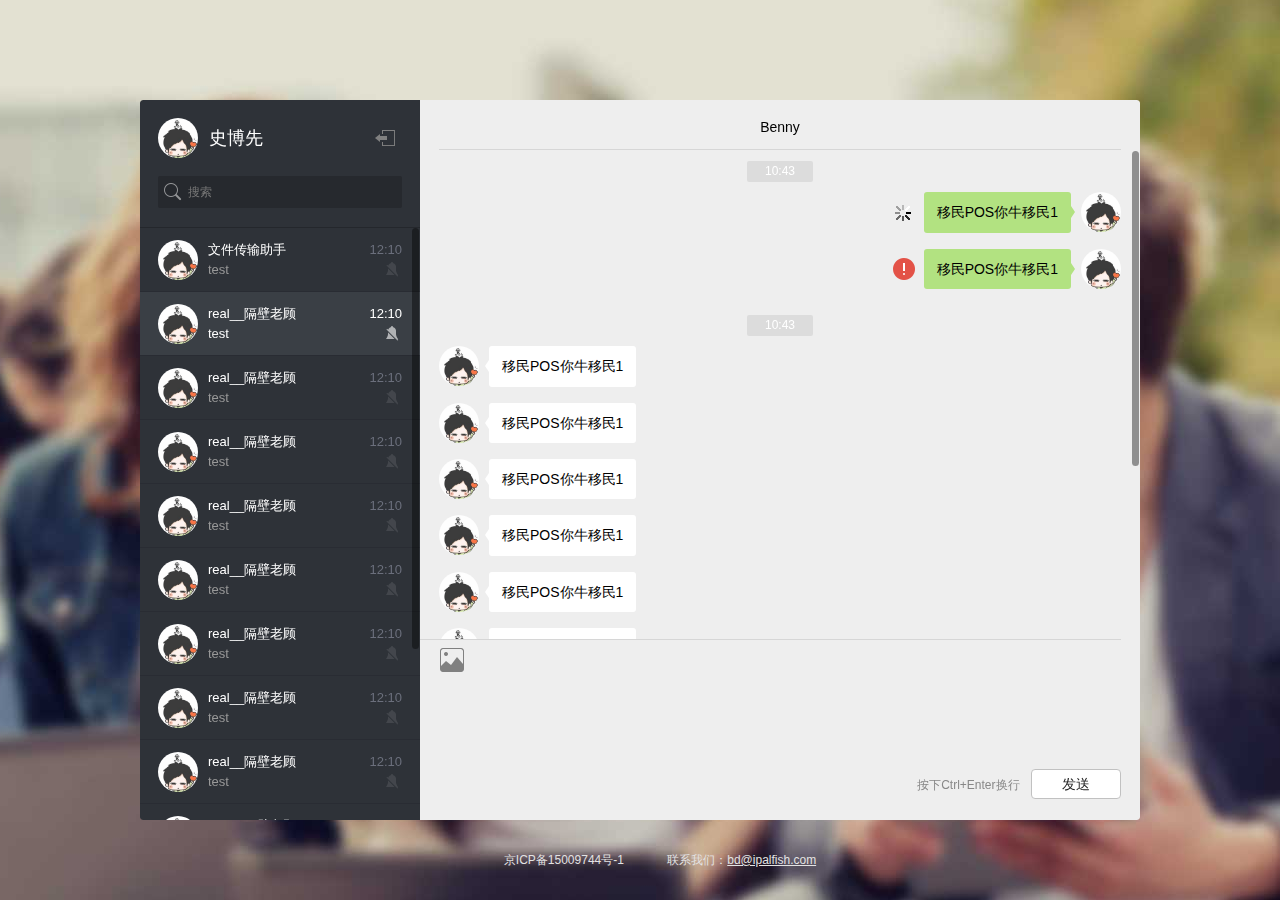
==== chat.html @ 925c5a89 "initilize" ====
<html>

<head>
    <meta charset="UTF-8">
    <title>伴鱼口语网页版</title>
    <meta name="keywords" content="伴鱼，伴鱼口语，Palfish，英语口语，英语培训机构，在线口语，口语，雅思托福，练听力，背单词，51talk，VIPABC，ABC360，面包英语，英语流利说，真人外教，外教1对1">
    <meta name="description" content="“伴鱼口语”是一款好玩又有效的英语口语学习应用，让你忍不住开口说英语，帮你真正摆脱“哑巴英语”。国内首款真人外教语音视频交流应用，打破传统语言学习方式，让英语交流变得更自然，更有趣。口语爱好者的社区，帮你提升英语综合能力，长期雄霸教育类榜单，千万英语爱好者必备英语学习神器。">
    <meta http-equiv="Pragma" content="no-cache">
    <meta http-equiv="Cache-Control" content="no-cache">
    <meta http-equiv="Expires" content="0">
    <link rel="stylesheet" href="css/reset.css">
    <link rel="stylesheet" href="css/chat.css">
</head>

<body>
    <div class="main">
        <div class="main_inner">
            <div class="panel">
                <!--BEGIN header-->
                <div class="header">
                    <div class="avatar">
                        <img class="img" src="images/132.jpg">
                    </div>
                    <div class="info">
                        <h3 class="nickname">
                            <span class="display_name">史博先</span>
                            <a class="opt" href="javascript:;" ><i class="palfish_add"></i></a>
                        </h3>
                    </div>
                </div>
                <div class="search_bar" id="search_bar">
                    <i class="palfish_search"></i>
                    <input class="frm_search" type="text" placeholder="搜索">
                </div>
                <div id="navView"></div>
                <div class="nav_view">
                    <div class="scroll-wrapper chat_list">
                        <div class="scroll-content">
                            <p class="ico_loading hide"><img src="images/ico_loading.gif" alt="">正在获取最近的聊天...</p>
                            <div>
                                <div>
                                    <div class="chat_item">
                                        <div class="ext">
                                            <p class="attr">12:10</p>
                                            <p class="attr">
                                                <i class="palfish_no-remind"></i>
                                            </p>
                                        </div>
                                        <div class="avatar">
                                            <img class="img" src="images/132.jpg" alt="">
                                        </div>
                                        <div class="info">
                                            <h3 class="nickname"><span class="nickname_text">文件传输助手</span></h3>
                                            <p class="msg">
                                                <span>test</span>
                                            </p>
                                        </div>
                                    </div>
                                </div>
                                <div>
                                    <div class="chat_item active">
                                        <div class="ext">
                                            <p class="attr">12:10</p>
                                            <p class="attr">
                                                <i class="palfish_no-remind"></i>
                                            </p>
                                        </div>
                                        <div class="avatar">
                                            <img class="img" src="images/132.jpg" alt="">
                                        </div>
                                        <div class="info">
                                            <h3 class="nickname"><span class="nickname_text">real__隔壁老顾</span></h3>
                                            <p class="msg">
                                                <span>test</span>
                                            </p>
                                        </div>
                                    </div>
                                </div>
                                <div>
                                    <div class="chat_item">
                                        <div class="ext">
                                            <p class="attr">12:10</p>
                                            <p class="attr">
                                                <i class="palfish_no-remind"></i>
                                            </p>
                                        </div>
                                        <div class="avatar">
                                            <img class="img" src="images/132.jpg" alt="">
                                        </div>
                                        <div class="info">
                                            <h3 class="nickname"><span class="nickname_text">real__隔壁老顾</span></h3>
                                            <p class="msg">
                                                <span>test</span>
                                            </p>
                                        </div>
                                    </div>
                                </div>
                                <div>
                                    <div class="chat_item">
                                        <div class="ext">
                                            <p class="attr">12:10</p>
                                            <p class="attr">
                                                <i class="palfish_no-remind"></i>
                                            </p>
                                        </div>
                                        <div class="avatar">
                                            <img class="img" src="images/132.jpg" alt="">
                                        </div>
                                        <div class="info">
                                            <h3 class="nickname"><span class="nickname_text">real__隔壁老顾</span></h3>
                                            <p class="msg">
                                                <span>test</span>
                                            </p>
                                        </div>
                                    </div>
                                </div>
                                <div>
                                    <div class="chat_item">
                                        <div class="ext">
                                            <p class="attr">12:10</p>
                                            <p class="attr">
                                                <i class="palfish_no-remind"></i>
                                            </p>
                                        </div>
                                        <div class="avatar">
                                            <img class="img" src="images/132.jpg" alt="">
                                        </div>
                                        <div class="info">
                                            <h3 class="nickname"><span class="nickname_text">real__隔壁老顾</span></h3>
                                            <p class="msg">
                                                <span>test</span>
                                            </p>
                                        </div>
                                    </div>
                                </div>
                                <div>
                                    <div class="chat_item">
                                        <div class="ext">
                                            <p class="attr">12:10</p>
                                            <p class="attr">
                                                <i class="palfish_no-remind"></i>
                                            </p>
                                        </div>
                                        <div class="avatar">
                                            <img class="img" src="images/132.jpg" alt="">
                                        </div>
                                        <div class="info">
                                            <h3 class="nickname"><span class="nickname_text">real__隔壁老顾</span></h3>
                                            <p class="msg">
                                                <span>test</span>
                                            </p>
                                        </div>
                                    </div>
                                </div>
                                <div>
                                    <div class="chat_item">
                                        <div class="ext">
                                            <p class="attr">12:10</p>
                                            <p class="attr">
                                                <i class="palfish_no-remind"></i>
                                            </p>
                                        </div>
                                        <div class="avatar">
                                            <img class="img" src="images/132.jpg" alt="">
                                        </div>
                                        <div class="info">
                                            <h3 class="nickname"><span class="nickname_text">real__隔壁老顾</span></h3>
                                            <p class="msg">
                                                <span>test</span>
                                            </p>
                                        </div>
                                    </div>
                                </div>
                                <div>
                                    <div class="chat_item">
                                        <div class="ext">
                                            <p class="attr">12:10</p>
                                            <p class="attr">
                                                <i class="palfish_no-remind"></i>
                                            </p>
                                        </div>
                                        <div class="avatar">
                                            <img class="img" src="images/132.jpg" alt="">
                                        </div>
                                        <div class="info">
                                            <h3 class="nickname"><span class="nickname_text">real__隔壁老顾</span></h3>
                                            <p class="msg">
                                                <span>test</span>
                                            </p>
                                        </div>
                                    </div>
                                </div>
                                <div>
                                    <div class="chat_item">
                                        <div class="ext">
                                            <p class="attr">12:10</p>
                                            <p class="attr">
                                                <i class="palfish_no-remind"></i>
                                            </p>
                                        </div>
                                        <div class="avatar">
                                            <img class="img" src="images/132.jpg" alt="">
                                        </div>
                                        <div class="info">
                                            <h3 class="nickname"><span class="nickname_text">real__隔壁老顾</span></h3>
                                            <p class="msg">
                                                <span>test</span>
                                            </p>
                                        </div>
                                    </div>
                                </div>
                                <div>
                                    <div class="chat_item">
                                        <div class="ext">
                                            <p class="attr">12:10</p>
                                            <p class="attr">
                                                <i class="palfish_no-remind"></i>
                                            </p>
                                        </div>
                                        <div class="avatar">
                                            <img class="img" src="images/132.jpg" alt="">
                                        </div>
                                        <div class="info">
                                            <h3 class="nickname"><span class="nickname_text">real__隔壁老顾</span></h3>
                                            <p class="msg">
                                                <span>test</span>
                                            </p>
                                        </div>
                                    </div>
                                </div>
                                <div>
                                    <div class="chat_item">
                                        <div class="ext">
                                            <p class="attr">12:10</p>
                                            <p class="attr">
                                                <i class="palfish_no-remind"></i>
                                            </p>
                                        </div>
                                        <div class="avatar">
                                            <img class="img" src="images/132.jpg" alt="">
                                        </div>
                                        <div class="info">
                                            <h3 class="nickname"><span class="nickname_text">real__隔壁老顾</span></h3>
                                            <p class="msg">
                                                <span>test</span>
                                            </p>
                                        </div>
                                    </div>
                                </div>
                                <div>
                                    <div class="chat_item">
                                        <div class="ext">
                                            <p class="attr">12:10</p>
                                            <p class="attr">
                                                <i class="palfish_no-remind"></i>
                                            </p>
                                        </div>
                                        <div class="avatar">
                                            <img class="img" src="images/132.jpg" alt="">
                                        </div>
                                        <div class="info">
                                            <h3 class="nickname"><span class="nickname_text">real__隔壁老顾</span></h3>
                                            <p class="msg">
                                                <span>test</span>
                                            </p>
                                        </div>
                                    </div>
                                </div>
                                <div>
                                    <div class="chat_item">
                                        <div class="ext">
                                            <p class="attr">12:10</p>
                                            <p class="attr">
                                                <i class="palfish_no-remind"></i>
                                            </p>
                                        </div>
                                        <div class="avatar">
                                            <img class="img" src="images/132.jpg" alt="">
                                        </div>
                                        <div class="info">
                                            <h3 class="nickname"><span class="nickname_text">real__隔壁老顾</span></h3>
                                            <p class="msg">
                                                <span>test</span>
                                            </p>
                                        </div>
                                    </div>
                                </div>
                            </div>
                        </div>
                    </div>
                    <!--END chat list-->
                </div>
                <!--</div>-->
                <!--END nav view-->
            </div>
            <div ui-view="contentView" style="height:100%;">
                <div id="chatArea" class="box chat">
                    <!--BEGIN HD-->
                    <div class="box_hd">
                        <div id="chatRoomMembersWrap"></div>
                        <div class="title_wrap">
                            <div class="title poi">
                                <a class="title_name">Benny</a>
                                <i class="palfish_down_icon hide"></i>
                            </div>
                        </div>

                    </div>
                    <!--END HD-->
                    <!--BEGIN BD-->
                    <div class="scroll-wrapper box_bd">
                        <div class="box_bd scroll-content">
                            <div>
                                <div class="top-placeholder" style="height: 0px;"></div>
                                <div>
                                    <div class="clearfix">
                                        <div style="overflow: hidden;">
                                            <div class="message me">
                                                <p class="message_system"><span class="content">10:43</span></p>
                                                <img class="avatar" src="images/132.jpg" title="real__隔壁老顾">
                                                <div class="content">
                                                    <div class="bubble js_message_bubble bubble_primary right">
                                                        <div class="bubble_cont">
                                                            <div class="plain">
                                                                <pre class="js_message_plain">移民POS你牛移民1</pre>
                                                                <img class="ico_loading" src="images/ico_loading.gif" alt="">
                                                                <i class="ico_fail palfish_message_fail hide" title="重新发送"></i>
                                                            </div>
                                                        </div>
                                                    </div>
                                                </div>
                                            </div>
                                        </div>
                                    </div>
                                </div>
                                <div>
                                    <div class="clearfix">
                                        <div style="overflow: hidden;">
                                            <div class="message me">
                                                <!--                                                <p class="message_system"><span class="content">10:43</span></p>-->
                                                <img class="avatar" src="images/132.jpg" title="real__隔壁老顾">
                                                <div class="content">
                                                    <div class="bubble js_message_bubble bubble_primary right">
                                                        <div class="bubble_cont">
                                                            <div class="plain">
                                                                <pre class="js_message_plain">移民POS你牛移民1</pre>
                                                                <img class="ico_loading hide" src="images/ico_loading.gif" alt="">
                                                                <i class="ico_fail palfish_message_fail" title="重新发送"></i>
                                                            </div>
                                                        </div>
                                                    </div>
                                                </div>
                                            </div>
                                        </div>
                                    </div>
                                </div>
                                <div>
                                    <div class="clearfix">
                                        <div style="overflow: hidden;">
                                            <div class="message">
                                                <p class="message_system"><span class="content">10:43</span></p>
                                                <img class="avatar" src="images/132.jpg" title="real__隔壁老顾">
                                                <div class="content">
                                                    <div class="bubble js_message_bubble bubble_default left">
                                                        <div class="bubble_cont">
                                                            <div class="plain">
                                                                <pre class="js_message_plain">移民POS你牛移民1</pre>
                                                            </div>
                                                        </div>
                                                    </div>
                                                </div>
                                            </div>
                                        </div>
                                    </div>
                                </div>
                                <div>
                                    <div class="clearfix">
                                        <div style="overflow: hidden;">
                                            <div class="message">
                                                <img class="avatar" src="images/132.jpg" title="real__隔壁老顾">
                                                <div class="content">
                                                    <div class="bubble js_message_bubble bubble_default left">
                                                        <div class="bubble_cont">
                                                            <div class="plain">
                                                                <pre class="js_message_plain">移民POS你牛移民1</pre>
                                                            </div>
                                                        </div>
                                                    </div>
                                                </div>
                                            </div>
                                        </div>
                                    </div>
                                </div>
                                <div>
                                    <div class="clearfix">
                                        <div style="overflow: hidden;">
                                            <div class="message">
                                                <img class="avatar" src="images/132.jpg" title="real__隔壁老顾">
                                                <div class="content">
                                                    <div class="bubble js_message_bubble bubble_default left">
                                                        <div class="bubble_cont">
                                                            <div class="plain">
                                                                <pre class="js_message_plain">移民POS你牛移民1</pre>
                                                            </div>
                                                        </div>
                                                    </div>
                                                </div>
                                            </div>
                                        </div>
                                    </div>
                                </div>
                                <div>
                                    <div class="clearfix">
                                        <div style="overflow: hidden;">
                                            <div class="message">
                                                <img class="avatar" src="images/132.jpg" title="real__隔壁老顾">
                                                <div class="content">
                                                    <div class="bubble js_message_bubble bubble_default left">
                                                        <div class="bubble_cont">
                                                            <div class="plain">
                                                                <pre class="js_message_plain">移民POS你牛移民1</pre>
                                                            </div>
                                                        </div>
                                                    </div>
                                                </div>
                                            </div>
                                        </div>
                                    </div>
                                </div>
                                <div>
                                    <div class="clearfix">
                                        <div style="overflow: hidden;">
                                            <div class="message">
                                                <img class="avatar" src="images/132.jpg" title="real__隔壁老顾">
                                                <div class="content">
                                                    <div class="bubble js_message_bubble bubble_default left">
                                                        <div class="bubble_cont">
                                                            <div class="plain">
                                                                <pre class="js_message_plain">移民POS你牛移民1</pre>
                                                            </div>
                                                        </div>
                                                    </div>
                                                </div>
                                            </div>
                                        </div>
                                    </div>
                                </div>
                                <div>
                                    <div class="clearfix">
                                        <div style="overflow: hidden;">
                                            <div class="message">
                                                <img class="avatar" src="images/132.jpg" title="real__隔壁老顾">
                                                <div class="content">
                                                    <div class="bubble js_message_bubble bubble_default left">
                                                        <div class="bubble_cont">
                                                            <div class="plain">
                                                                <pre class="js_message_plain">移民POS你牛移民1</pre>
                                                            </div>
                                                        </div>
                                                    </div>
                                                </div>
                                            </div>
                                        </div>
                                    </div>
                                </div>
                                <div>
                                    <div class="clearfix">
                                        <div style="overflow: hidden;">
                                            <div class="message">
                                                <img class="avatar" src="images/132.jpg" title="real__隔壁老顾">
                                                <div class="content">
                                                    <div class="bubble js_message_bubble bubble_default left">
                                                        <div class="bubble_cont">
                                                            <div class="plain">
                                                                <pre class="js_message_plain">移民POS你牛移民1</pre>
                                                            </div>
                                                        </div>
                                                    </div>
                                                </div>
                                            </div>
                                        </div>
                                    </div>
                                </div>
                                <div>
                                    <div class="clearfix">
                                        <div style="overflow: hidden;">
                                            <div class="message">
                                                <img class="avatar" src="images/132.jpg" title="real__隔壁老顾">
                                                <div class="content">
                                                    <div class="bubble js_message_bubble bubble_default left">
                                                        <div class="bubble_cont">
                                                            <div class="plain">
                                                                <pre class="js_message_plain">移民POS你牛移民1</pre>
                                                            </div>
                                                        </div>
                                                    </div>
                                                </div>
                                            </div>
                                        </div>
                                    </div>
                                </div>
                                <div>
                                    <div class="clearfix">
                                        <div style="overflow: hidden;">
                                            <div class="message">
                                                <img class="avatar" src="images/132.jpg" title="real__隔壁老顾">
                                                <div class="content">
                                                    <div class="bubble js_message_bubble bubble_default left">
                                                        <div class="bubble_cont">
                                                            <div class="plain">
                                                                <pre class="js_message_plain">移民POS你牛移民1</pre>
                                                            </div>
                                                        </div>
                                                    </div>
                                                </div>
                                            </div>
                                        </div>
                                    </div>
                                </div>
                                <div>
                                    <div class="clearfix">
                                        <div style="overflow: hidden;">
                                            <div class="message">
                                                <img class="avatar" src="images/132.jpg" title="real__隔壁老顾">
                                                <div class="content">
                                                    <div class="bubble js_message_bubble bubble_default left">
                                                        <div class="bubble_cont">
                                                            <div class="plain">
                                                                <pre class="js_message_plain">移民POS你牛移民123123</pre>
                                                            </div>
                                                        </div>
                                                    </div>
                                                </div>
                                            </div>
                                        </div>
                                    </div>
                                </div>
                                <div class="bottom-placeholder" style="height: 0px;"></div>
                            </div>
                            <div id="prerender"></div>
                            <div class="message_empty hide">
                                <i class="palfish_nomes_icon"></i>
                                <p class="">暂时没有新消息</p>
                                <p class="">未选择聊天</p>
                            </div>
                        </div>
                    </div>
                    <!--END BD-->
                    <!--BEGIN FT-->
                    <div class="box_ft">
                        <div class="toolbar" id="tool_bar">
                            <!--<a class="palfish_face" href="javascript:;" title="表情"></a>-->
                            <!--<a class="palfish_screencut" href="javascript:;" title="截屏"></a>-->
                            <a class="webuploader-container" href="javascript:;" title="图片和文件">
                                <div class="uploader-pick"></div>
                                <div id="rt_rt_1al4jpbua104tna61sl7frk15eb1" style="position: absolute; top: 0px; left: 0px; width: 30px; height: 30px; overflow: hidden; bottom: auto; right: auto;">
                                    <input type="file" name="file" class="webuploader-element-invisible" multiple="multiple">
                                    <label style="opacity: 0; width: 100%; height: 100%; display: block; cursor: pointer; background: rgb(255, 255, 255);"></label>
                                </div>
                            </a>
                        </div>
                        <div class="content">
                            <pre id="editArea" class="flex edit_area " contenteditable="true"></pre>
                            <span class="caret_pos_helper" id="caretPosHelper"></span>
                        </div>

                        <div class="action">
                            <span class="desc">按下Ctrl+Enter换行</span>
                            <a class="btn btn_send" href="javascript:;">发送</a>
                        </div>
                    </div>
                    <!--END FT-->
                </div>
            </div>
        </div>
        <p class="copyright">
            <span>京ICP备15009744号-1</span>
            <span>联系我们：<i>bd@ipalfish.com</i></span>
        </p>
    </div>
</body>
<script src="js/jquery-2.1.1.min.js"></script>
<script src="js/jquery.slimscroll.min.js"></script>
<script src="js/index.js"></script>
<script>
    $(function(){
        $('.scroll-content').slimScroll({height: '100%'});
//        $('#editArea').slimScroll();
    })
</script>
</html>
---- css/chat.css ----
body{background: url(../images/background.jpg) center no-repeat; position: relative;font-family: "Helvetica Neue",Helvetica,"Hiragino Sans GB","Microsoft YaHei","微软雅黑",Arial,sans-serif;}
.main { height: 80%; min-height: 600px; padding-top: 100px; -webkit-transition: padding .3s linear; -webkit-backface-visibility: hidden; backface-visibility: hidden }
.main_inner { max-width: 1000px; min-width: 800px; height: 100%; margin: 0 auto; border-radius: 3px; -moz-border-radius: 3px; -webkit-border-radius: 3px; overflow: hidden }
.panel { position: relative; width: 280px; height: 100%; float: left; background: #2e3238;-webkit-user-select:none;-moz-user-select:none;-o-user-select:none;-ms-user-select:none;user-select:none;border-top-left-radius: 3px; border-bottom-left-radius: 3px; }
.hide{display: none !important;}
.clearfix:after { content: " "; visibility: hidden; display: block; height: 0; clear: both }
pre { margin: 0; font-family: inherit; font-size: inherit; white-space: pre-wrap; word-break: initial; }
/*@-moz-document url-prefix(){.scroll-wrapper > .scroll-content.chat_list{padding-bottom: -17px!important; margin-right: -17px!important; height: 625px!important;}.scroll-wrapper > .scroll-content.chat_bd{padding-bottom: -17px!important; margin-right: -17px!important; height: 640px!important;}}*/
/*@media screen\0 { .scroll-wrapper>.scroll-content.chat_list {margin-bottom: -17px!important; margin-right: -17px!important; height: 660px!important;}.scroll-wrapper > .scroll-content.chat_bd{padding-bottom: -17px!important; margin-right: -17px!important; height: 675px!important;}}*/


a.btn { text-decoration: none }
.btn { display: inline-block; border: 1px solid #c1c1c1; border-radius: 4px; -moz-border-radius: 4px; -webkit-border-radius: 4px; padding: 3px 20px; font-size: 14px }
.btn_default { background-color: #c9c9c9; color: #fff; padding-left: 70px; padding-right: 70px; border: 0 none }
.btn_primary { background-color: #3caf36; color: #fff; border: 0 none; padding-left: 70px; padding-right: 70px }
.btn_smart { border-radius: 20px; -moz-border-radius: 20px; -webkit-border-radius: 20px }
.btn_send { background-color: #fff; color: #222; padding-left: 30px; padding-right: 30px }
.btn_send:hover { background-color: #f8f8f8 }

/*header*/
.header { padding: 18px; position: relative }
.header .avatar { display: table-cell; vertical-align: middle; word-wrap: break-word; word-break: break-all; white-space: nowrap; padding-right: 10.625px }
.header .avatar .img { width: 40px; height: 40px; border-radius: 50%; -moz-border-radius: 50%; -webkit-border-radius: 50%; display: block; cursor: pointer }
.header .info { display: table-cell; vertical-align: middle; word-wrap: break-word; word-break: break-all; width: 2000px }
.header .info .nickname .display_name { display: inline-block; font-weight: 400; width: 156px; overflow: hidden; text-overflow: ellipsis; white-space: nowrap; word-wrap: normal; color: #fff; font-size: 18px; vertical-align: top; line-height: 31px; text-decoration: none }
.header .info .nickname .display_name .emoji { vertical-align: -4px }
.header .info .nickname .opt { display: inline-block; vertical-align: top }
.header .info .signature { color: #6b6f7c; width: 130px; overflow: hidden; text-overflow: ellipsis; white-space: nowrap; word-wrap: normal; line-height: 1 }
/*search_bar*/
.search_bar { position: relative; width: 244px; padding: 0 18px 20px }
.search_bar .palfish_search { position: absolute; z-index: 101; top: 1px }
.search_bar.focus .palfish_search { display: none }
.search_bar.focus .frm_search { width: 230px; padding-left: 14px }
.search_bar .frm_search { width: 100%; height: 32px; line-height: 32px; border: 0; border-radius: 2px; -moz-border-radius: 2px; -webkit-border-radius: 2px; background-color: #26292E; color: #fff; padding-left: 30px; font-size: 12px }
.search_bar:after { content: ''; position: absolute; border-bottom: 1px solid #24272C; height: 0; bottom: 0; left: 0; right: 0 }

/*nav_view*/
.chat_list { height: 100% }
.chat_list .ico_loading { text-align: center; margin: 30px auto; font-size: 14px; color: #6b6f7c; }
.chat_list .ico_loading img { vertical-align: -3px; margin-right: 5px }
.nav_view { position: absolute; top: 128px; right: 0; bottom: 0; left: 0 }

/*chat-item*/
.chat_item { overflow: hidden; padding: 12px 18px 11px; border-bottom: 1px solid #292C33; cursor: pointer; position: relative }
.chat_item.top { background-color: #2e3641 }
.chat_item.active { background: #3A3F45 }
.chat_item.active .info .msg { color: #FFF }
.chat_item.active .ext { color: #FFF }
.chat_item.active .palfish_no-remind { background: url(../images/sprite.png) 0 -1312px; }
.chat_item .avatar { float: left; margin-right: 10px; position: relative }
.chat_item .avatar .img { display: block; width: 40px; height: 40px; border-radius: 50%; -moz-border-radius: 50%; -webkit-border-radius: 50% }
.chat_item .avatar .icon { position: absolute; top: -6px; right: -6px; color: #FFF; font-style: normal; font-size: 12px; text-align: center }
.chat_item .info { overflow: hidden }
.chat_item .info .nickname { font-weight: 400; font-size: 13px; color: #FFF; line-height: 20px }
.chat_item .info .nickname_text { display: inline-block; *display: inline; *zoom: 1; vertical-align: top; width: 100%; overflow: hidden; text-overflow: ellipsis; white-space: nowrap; word-wrap: normal }
.chat_item .info .nickname_count { display: inline-block; *display: inline; *zoom: 1; vertical-align: top }
.chat_item .info .msg { color: #989898; font-size: 13px; width: 100%; overflow: hidden; text-overflow: ellipsis; white-space: nowrap; word-wrap: normal; height: 1.5em }
.chat_item .ext { float: right; color: #6b6f7c; font-size: 13px; text-align: right }
.chat_item .ext .attr { height: 19px; line-height: 1.5 }

.chat .box_bd { bottom: 180px; padding: 0 19px; overflow-y: auto; overflow-x: hidden }
.chat .box_ft { height: 180px; margin-right: 19px; border-top: 1px solid #d6d6d6 }
.chat .box_ft .toolbar { height: 30px; padding: 5px 17px }
.chat .box_ft .content .flex { height: 6em; overflow-y: auto; overflow-x: hidden; padding-left: 20px; outline: 0; border: 0; font-size: 14px }
.chat .box_ft .content .flex * { background: transparent!important; font-size: 14px!important; line-height: inherit!important;margin: 0!important;padding: 0!important;color: #000!important;}
.chat .box_ft .content img { vertical-align: middle }
.chat .box_ft .content input { border: 0; outline: 0; line-height: inherit; background-color: transparent; color: inherit; font-family: inherit }
.chat .box_ft .action { text-align: right; margin-top: 5px }
.chat .box_ft .desc { color: #888; font-size: 12px; margin-left: 10px; margin-right: 7px }
.chat .box_ft .caret_pos_helper { position: absolute; filter: alpha(opacity=0); -moz-opacity: 0; -khtml-opacity: 0; opacity: 0; white-space: pre }
.chat .box_ft .edit_area .caret_pos_helper { position: relative }
.chat_bd .tips { color: #888; text-align: center; padding: 10px 0; font-size: 14px }
#prerender { visibility: hidden; position: absolute; width: 100%; top: 333px; height: 0; padding: 0 19px; box-sizing: border-box; margin-left: -19px; overflow: hidden; }
.message_empty { text-align: center; margin-top: 130px; color: #ccc; font-size: 13px }
.webuploader-container { position: relative; background: url(../images/upload.png) center no-repeat; width: 30px; height: 30px; vertical-align: middle; display: inline-block }
.webuploader-pick { position: relative; display: inline-block; width: 30px; height: 30px; filter: alpha(opacity=0); -moz-opacity: 0; -khtml-opacity: 0; opacity: 0; overflow: hidden }
.webuploader-element-invisible { position: absolute; clip: rect(1px, 1px, 1px, 1px) }

/*message*/
.message { margin-bottom: 16px; float: left; width: 100% }
.message .avatar { width: 40px; height: 40px; border-radius: 2px; -moz-border-radius: 2px; -webkit-border-radius: 2px; float: left; cursor: pointer; border-radius: 50%; }
.message .nickname { font-weight: 400; padding-left: 10px; font-size: 12px; height: 22px; line-height: 24px; color: #4f4f4f; width: 350px; overflow: hidden; text-overflow: ellipsis; white-space: nowrap; word-wrap: normal }
.message .content { overflow: hidden }
.message .custom_emoji { width: 60px }
.message.me { float: right; text-align: right; clear: right }
.message.me .avatar { float: right }
.message.me .content { overflow: hidden }
.message_empty { text-align: center; margin-top: 130px; color: #ccc; font-size: 13px }
.message_system { text-align: center; margin: 10px auto; max-width: 50% }
.message_system .content { display: inline-block; background-color: #dcdcdc; font-size: 12px; padding: 1px 18px; color: #fff; border-radius: 2px; -moz-border-radius: 2px; -webkit-border-radius: 2px }

/*bubble*/
.bubble { max-width: 500px; min-height: 1em; display: inline-block; vertical-align: top; position: relative; text-align: left; font-size: 14px; border-radius: 3px; -moz-border-radius: 3px; -webkit-border-radius: 3px; margin: 0 10px }
.bubble.bubble_default { background-color: #fff }
.bubble:before, .bubble:after { position: absolute; top: 14px; border: 6px solid transparent; content: " " }
.bubble.left:before, .bubble.left:after { right: 100% }
.bubble.left:after { border-right-color: #FFF; border-right-width: 4px }
.bubble.right:before, .bubble.right:after { left: 100% }
.bubble.right:after { border-left-color: #FFF }
.bubble.bubble_primary { background-color: #b2e281 }
.bubble.bubble_primary.left:after { border-right-color: #b2e281; border-right-width: 4px }
.bubble.bubble_primary.right:after { border-left-color: #b2e281; border-left-width: 4px }
.bubble.bubble_primary.right.arrow_primary:before { border-left-color: #b2e281; border-left-width: 4px }
.bubble.bubble_primary.right.arrow_primary:after { border-left-color: #fff; border-left-width: 4px; margin-left: -2px }
.bubble.no_arrow:before, .bubble.no_arrow:after { display: none }
.bubble.fill { padding: 0 }
.bubble.fill img { display: block; cursor: pointer }
.bubble_hd { border-bottom: 1px solid #cfcfcf; padding-bottom: 7px; margin-bottom: 5px }
.bubble_primary .bubble_hd { border-bottom: 1px solid #75bf50 }
.bubble_cont { word-wrap: break-word; word-break: break-all; min-height: 25px }
.bubble_cont li { overflow: hidden; color: #888 }
.bubble_cont img { vertical-align: middle }
.bubble_cont .plain { padding: 9px 13px }
.bubble_cont .plain .ico_loading { position: absolute; right: 100%; top: 50%; margin-top: -7px; margin-right: 13px }
.bubble_cont .plain .ico_fail { position: absolute; right: 100%; top: 50%; margin-top: -11px; margin-right: 9px; cursor: pointer }
.bubble_cont .voice { padding: 7px 13px; width: 150px; max-width: 300px; cursor: pointer; position: relative }
.bubble_cont .voice:after { display: block; content: ''; clear: both }
.bubble_cont .voice .duration { position: absolute; right: -77px; width: 55px; color: #888; cursor: default }
.bubble_cont .voice .duration i { margin-left: 5px }
.bubble_cont .voice .flag { position: absolute; right: -53px }
.bubble_cont .app { padding: 7px 13px; background-color: #fff; margin: 2px; display: block; overflow: hidden; text-decoration: none; max-width: 300px; min-width: 250px }
.bubble_cont .app .title { font-weight: 400; margin-bottom: 10px; color: #333 }
.bubble_cont .app .cover { width: 80px; height: 80px; float: left; border-radius: 4px; -moz-border-radius: 4px; -webkit-border-radius: 4px; margin-right: 10px }
.bubble_cont .app .desc { overflow: hidden; color: #888; max-height: 5em; word-break: break-all }
.bubble_cont .card { padding: 7px 13px; margin: 2px; background-color: #fff; width: 250px; cursor: pointer; position: relative }
.bubble_cont .card .card_hd { border-bottom: 1px dotted #dedede; margin-bottom: 10px; padding: 0 7px }
.bubble_cont .card .card_avatar { display: table-cell; vertical-align: middle; word-wrap: break-word; word-break: break-all; white-space: nowrap; padding-right: 10px }
.bubble_cont .card .card_avatar .img { width: 42px; height: 42px; border-radius: 4px; -moz-border-radius: 4px; -webkit-border-radius: 4px }
.bubble_cont .card .info { display: table-cell; vertical-align: middle; word-wrap: break-word; word-break: break-all; width: 2000px }
.bubble_cont .card .info .display_name { font-weight: 400; font-size: 14px }
.bubble_cont .card .info .signature { font-size: 14px; color: #888 }
.bubble_cont .card:after { display: block; content: ''; position: absolute; top: 8px; z-index: 99; border: 7px solid transparent; border-left-color: #fff }
.bubble_cont .picture { border-radius: 4px; -moz-border-radius: 4px; -webkit-border-radius: 4px; overflow: hidden; position: relative }
.bubble_cont .picture img { display: block; cursor: pointer; max-width: 350px; max-height: 240px }
.bubble_cont .picture .loading { position: absolute; width: 100%; height: 100%; top: 0; left: 0; background: #000; filter: alpha(opacity=50); -moz-opacity: .5; -khtml-opacity: .5; opacity: .5 }
.bubble_cont .picture .loading img { position: absolute; left: 50%; top: 50%; margin-left: -8px; margin-top: -8px }
.bubble_cont .luckmoney { background-color: #fa9d3b; border-radius: 4px; -moz-border-radius: 4px; -webkit-border-radius: 4px; position: relative }
.bubble_cont .luckmoney:after { position: absolute; content: ''; top: 10px; left: -14px; z-index: 99; border: 7px solid transparent; border-right-color: #FA9D3B }
.bubble_cont .luckmoney .cover { float: left; margin-right: 10px }
.bubble_cont .luckmoney .cover .img { width: 40px; height: 60px }
.bubble_cont .luckmoney .cont { overflow: hidden }
.bubble_cont .luckmoney .cont .title { font-weight: 400; color: #fff }
.bubble_cont .luckmoney .cont .desc { color: #fff }
.bubble_cont .luckmoney_bd { overflow: hidden; padding: 10px }
.bubble_cont .luckmoney_ft { background-color: #fff; padding: 5px 0; border-bottom-left-radius: 4px; -moz-border-radius-bottomleft: 4px; -webkit-border-bottom-left-radius: 4px; border-bottom-right-radius: 4px; -moz-border-radius-bottomright: 4px; -webkit-border-bottom-right-radius: 4px; overflow: hidden }
.bubble_cont .luckmoney_ft p { color: #888; padding-left: 10px }
.bubble_cont .video { position: relative; cursor: pointer }
.bubble_cont .video img { max-width: 200px; max-height: 150px }
.bubble_cont .video .web_wechat_paly { position: absolute; top: 50%; left: 50%; margin-top: -27px; margin-left: -27px }
.bubble_cont .video .loading { position: absolute; width: 100%; height: 100%; top: 0; left: 0; background: #000; filter: alpha(opacity=50); -moz-opacity: .5; -khtml-opacity: .5; opacity: .5 }
.bubble_cont .video .loading img { position: absolute; left: 50%; top: 50%; margin-left: -8px; margin-top: -8px }
.bubble_cont .microvideo .web_wechat_paly { position: absolute; top: 50%; left: 50%; margin-top: -27px; margin-left: -27px }
.bubble_cont .microvideo .loaded+.web_wechat_paly { display: none }
.bubble_cont .attach { padding: 10px; background-color: #fff; min-height: 75px; border-radius: 4px; -moz-border-radius: 4px; -webkit-border-radius: 4px; min-width: 250px; max-width: 300px; margin: 2px; position: relative }
.bubble_cont .attach:after { display: none; content: ''; position: absolute; top: 8px; right: -13px; z-index: 99; border: 7px solid transparent; border-left-color: #FFF }
.bubble_cont .attach_bd .cover { display: table-cell; padding-right: 10px }
.bubble_cont .attach_bd .cont { display: table-cell; vertical-align: top }
.bubble_cont .attach_bd .cont .title { width: 100%; overflow: hidden; text-overflow: ellipsis; white-space: nowrap; word-wrap: normal; max-width: 200px }
.bubble_cont .attach_bd .cont .opr { margin-top: 25px }
.bubble_cont .attach_bd .cont .opr a { color: #35ac2f; text-decoration: none }
.bubble_cont .reader { padding: 10px }
.bubble_cont .reader .link { display: block; text-decoration: none; color: #000; width: 302px }
.bubble_cont .reader .title { font-weight: 400 }
.bubble_cont .reader .date { color: #999 }
.bubble_cont .reader .cover { height: 160px; width: 300px; margin: 5px 0; border: 1px solid #E8e8e8 }
.bubble_cont .reader .more { margin-top: 10px; line-height: 30px; border-top: 1px solid #ddd }
.bubble_cont .location { position: relative; overflow: hidden; border-radius: 4px; -moz-border-radius: 4px; -webkit-border-radius: 4px }
.bubble_cont .location .img { width: 250px; height: 250px; display: block }
.bubble_cont .location .desc { position: absolute; bottom: 0; background-color: rgba(0, 0, 0, .6); color: #fff; width: 230px; overflow: hidden; text-overflow: ellipsis; white-space: nowrap; word-wrap: normal; padding: 5px 10px }
.me .bubble_cont .voice i { float: right }
.me .bubble_cont .voice .duration { left: -80px; text-align: right }
.me .bubble_cont .card:after { right: -13px }
.me .bubble_cont .luckmoney:after { display: none }
.me .bubble_cont .luckmoney:before { position: absolute; content: ''; top: 10px; right: -14px; z-index: 99; border: 7px solid transparent; border-left-color: #FA9D3B }


.scroll-wrapper { overflow: hidden !important; padding: 0 !important; position: relative; }
.scroll-wrapper .scroll-content { height: 533px;border: 0!important;box-sizing: content-box!important;left: 0;margin: 0; position: relative!important;top: 0;width: auto!important; }

.palfish_add { background: url(../images/exit.png) center no-repeat; width: 30px; height: 30px; vertical-align: middle; display: inline-block }
.palfish_search { background: url(../images/sprite.png) 0 -1946px; width: 30px; height: 30px; vertical-align: middle; display: inline-block }
.palfish_no-remind { background: url(../images/sprite.png) 0 -1292px; width: 20px; height: 20px; vertical-align: middle; display: inline-block }
.palfish_down_icon { background: url(../images/sprite.png) 0 -795px; width: 10px; height: 10px; vertical-align: middle; display: inline-block }
.palfish_nomes_icon { background: url(../images/sprite.png) 0 -1332px; width: 100px; height: 90px; vertical-align: middle; display: inline-block }
.palfish_face { background: url(../images/sprite.png) 0 -805px; width: 30px; height: 30px; vertical-align: middle; display: inline-block; background-size: 150px 2489px }
.palfish_screencut { background: url(../images/sprite.png) 0 -1916px; width: 30px; height: 30px; vertical-align: middle; display: inline-block; background-size: 150px 2489px }
.palfish_message_fail { background: url(../images/sprite.png) 0 -1270px; width: 22px; height: 22px; vertical-align: middle; display: inline-block }

.box { position: relative; background-color: #eee; height: 100%; overflow: hidden;border-top-right-radius: 3px; border-bottom-right-radius: 3px; }
.box_hd { text-align: center; position: absolute; top: 0; left: 0; right: 0; line-height: 30px }
.box_hd .title_wrap { position: relative; padding: 12px 0; margin: 0 19px; border-bottom: 1px solid #d6d6d6; background-color: #EEE; z-index: 1024 }
.box_hd .title { font-weight: 400; height: 25px; display: inline-block; font-size: 14px }
.box_hd .title .title_name { display: inline-block; vertical-align: middle; max-width: 300px; overflow: hidden; text-overflow: ellipsis; white-space: nowrap; word-wrap: normal; text-decoration: none; color: #000; font-weight: 400 }
.box_hd .title .title_name .emoji { margin-top: 5px }
.box_hd .title.poi { cursor: pointer }
.box_hd .ext { position: absolute; right: 0; top: 0; line-height: 50px; padding: 0 20px; z-index: 2048 }
.box_hd .ext a { text-decoration: none; color: #333 }
.box_bd { position: absolute; top: 51px; right: 0; bottom: 0; left: 0 }
.box_bd .empty { margin: 50px; text-align: center; color: #888; font-size: 14px }
.box_ft { position: absolute; right: 0; bottom: 0; left: 0 }


.main .copyright { position: absolute; bottom: 30px; width: 100%; text-align: center; font-size: 12px; color: #e3e3e3 }
.main .copyright span { margin-left: 40px; }
.main .copyright i { text-decoration: underline; font-style: normal;font-size: 12px; color: #e3e3e3; }
::-webkit-scrollbar { width: 6px; height: 6px }
::-webkit-scrollbar-thumb { border-radius: 3px; -moz-border-radius: 3px; -webkit-border-radius: 3px; background-color: #c3c3c3 }
::-webkit-scrollbar-track { background-color: transparent }
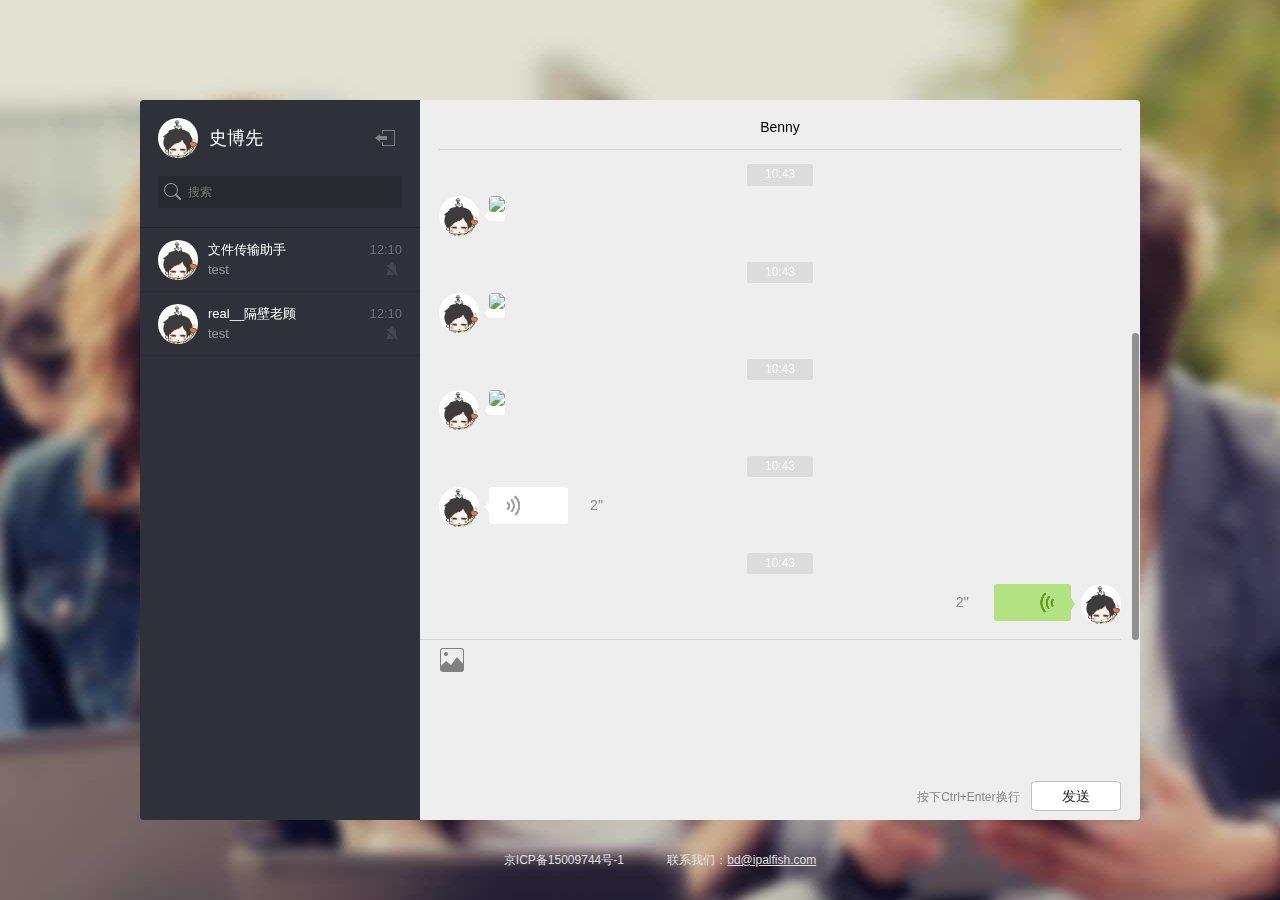
==== commit 5f988663: "modify" ====
--- a/chat.html
+++ b/chat.html
@@ -28,6 +28,7 @@
                         </h3>
                     </div>
                 </div>
+                <!--END header-->
                 <div class="search_bar" id="search_bar">
                     <i class="palfish_search"></i>
                     <input class="frm_search" type="text" placeholder="搜索">
@@ -37,7 +38,7 @@
                     <div class="scroll-wrapper chat_list">
                         <div class="scroll-content">
                             <p class="ico_loading hide"><img src="images/ico_loading.gif" alt="">正在获取最近的聊天...</p>
-                            <div>
+                            <div id="userItem">
                                 <div>
                                     <div class="chat_item">
                                         <div class="ext">
@@ -57,25 +58,7 @@
                                         </div>
                                     </div>
                                 </div>
-                                <div>
-                                    <div class="chat_item active">
-                                        <div class="ext">
-                                            <p class="attr">12:10</p>
-                                            <p class="attr">
-                                                <i class="palfish_no-remind"></i>
-                                            </p>
-                                        </div>
-                                        <div class="avatar">
-                                            <img class="img" src="images/132.jpg" alt="">
-                                        </div>
-                                        <div class="info">
-                                            <h3 class="nickname"><span class="nickname_text">real__隔壁老顾</span></h3>
-                                            <p class="msg">
-                                                <span>test</span>
-                                            </p>
-                                        </div>
-                                    </div>
-                                </div>
+                                
                                 <div>
                                     <div class="chat_item">
                                         <div class="ext">
@@ -95,203 +78,10 @@
                                         </div>
                                     </div>
                                 </div>
-                                <div>
-                                    <div class="chat_item">
-                                        <div class="ext">
-                                            <p class="attr">12:10</p>
-                                            <p class="attr">
-                                                <i class="palfish_no-remind"></i>
-                                            </p>
-                                        </div>
-                                        <div class="avatar">
-                                            <img class="img" src="images/132.jpg" alt="">
-                                        </div>
-                                        <div class="info">
-                                            <h3 class="nickname"><span class="nickname_text">real__隔壁老顾</span></h3>
-                                            <p class="msg">
-                                                <span>test</span>
-                                            </p>
-                                        </div>
-                                    </div>
-                                </div>
-                                <div>
-                                    <div class="chat_item">
-                                        <div class="ext">
-                                            <p class="attr">12:10</p>
-                                            <p class="attr">
-                                                <i class="palfish_no-remind"></i>
-                                            </p>
-                                        </div>
-                                        <div class="avatar">
-                                            <img class="img" src="images/132.jpg" alt="">
-                                        </div>
-                                        <div class="info">
-                                            <h3 class="nickname"><span class="nickname_text">real__隔壁老顾</span></h3>
-                                            <p class="msg">
-                                                <span>test</span>
-                                            </p>
-                                        </div>
-                                    </div>
-                                </div>
-                                <div>
-                                    <div class="chat_item">
-                                        <div class="ext">
-                                            <p class="attr">12:10</p>
-                                            <p class="attr">
-                                                <i class="palfish_no-remind"></i>
-                                            </p>
-                                        </div>
-                                        <div class="avatar">
-                                            <img class="img" src="images/132.jpg" alt="">
-                                        </div>
-                                        <div class="info">
-                                            <h3 class="nickname"><span class="nickname_text">real__隔壁老顾</span></h3>
-                                            <p class="msg">
-                                                <span>test</span>
-                                            </p>
-                                        </div>
-                                    </div>
-                                </div>
-                                <div>
-                                    <div class="chat_item">
-                                        <div class="ext">
-                                            <p class="attr">12:10</p>
-                                            <p class="attr">
-                                                <i class="palfish_no-remind"></i>
-                                            </p>
-                                        </div>
-                                        <div class="avatar">
-                                            <img class="img" src="images/132.jpg" alt="">
-                                        </div>
-                                        <div class="info">
-                                            <h3 class="nickname"><span class="nickname_text">real__隔壁老顾</span></h3>
-                                            <p class="msg">
-                                                <span>test</span>
-                                            </p>
-                                        </div>
-                                    </div>
-                                </div>
-                                <div>
-                                    <div class="chat_item">
-                                        <div class="ext">
-                                            <p class="attr">12:10</p>
-                                            <p class="attr">
-                                                <i class="palfish_no-remind"></i>
-                                            </p>
-                                        </div>
-                                        <div class="avatar">
-                                            <img class="img" src="images/132.jpg" alt="">
-                                        </div>
-                                        <div class="info">
-                                            <h3 class="nickname"><span class="nickname_text">real__隔壁老顾</span></h3>
-                                            <p class="msg">
-                                                <span>test</span>
-                                            </p>
-                                        </div>
-                                    </div>
-                                </div>
-                                <div>
-                                    <div class="chat_item">
-                                        <div class="ext">
-                                            <p class="attr">12:10</p>
-                                            <p class="attr">
-                                                <i class="palfish_no-remind"></i>
-                                            </p>
-                                        </div>
-                                        <div class="avatar">
-                                            <img class="img" src="images/132.jpg" alt="">
-                                        </div>
-                                        <div class="info">
-                                            <h3 class="nickname"><span class="nickname_text">real__隔壁老顾</span></h3>
-                                            <p class="msg">
-                                                <span>test</span>
-                                            </p>
-                                        </div>
-                                    </div>
-                                </div>
-                                <div>
-                                    <div class="chat_item">
-                                        <div class="ext">
-                                            <p class="attr">12:10</p>
-                                            <p class="attr">
-                                                <i class="palfish_no-remind"></i>
-                                            </p>
-                                        </div>
-                                        <div class="avatar">
-                                            <img class="img" src="images/132.jpg" alt="">
-                                        </div>
-                                        <div class="info">
-                                            <h3 class="nickname"><span class="nickname_text">real__隔壁老顾</span></h3>
-                                            <p class="msg">
-                                                <span>test</span>
-                                            </p>
-                                        </div>
-                                    </div>
-                                </div>
-                                <div>
-                                    <div class="chat_item">
-                                        <div class="ext">
-                                            <p class="attr">12:10</p>
-                                            <p class="attr">
-                                                <i class="palfish_no-remind"></i>
-                                            </p>
-                                        </div>
-                                        <div class="avatar">
-                                            <img class="img" src="images/132.jpg" alt="">
-                                        </div>
-                                        <div class="info">
-                                            <h3 class="nickname"><span class="nickname_text">real__隔壁老顾</span></h3>
-                                            <p class="msg">
-                                                <span>test</span>
-                                            </p>
-                                        </div>
-                                    </div>
-                                </div>
-                                <div>
-                                    <div class="chat_item">
-                                        <div class="ext">
-                                            <p class="attr">12:10</p>
-                                            <p class="attr">
-                                                <i class="palfish_no-remind"></i>
-                                            </p>
-                                        </div>
-                                        <div class="avatar">
-                                            <img class="img" src="images/132.jpg" alt="">
-                                        </div>
-                                        <div class="info">
-                                            <h3 class="nickname"><span class="nickname_text">real__隔壁老顾</span></h3>
-                                            <p class="msg">
-                                                <span>test</span>
-                                            </p>
-                                        </div>
-                                    </div>
-                                </div>
-                                <div>
-                                    <div class="chat_item">
-                                        <div class="ext">
-                                            <p class="attr">12:10</p>
-                                            <p class="attr">
-                                                <i class="palfish_no-remind"></i>
-                                            </p>
-                                        </div>
-                                        <div class="avatar">
-                                            <img class="img" src="images/132.jpg" alt="">
-                                        </div>
-                                        <div class="info">
-                                            <h3 class="nickname"><span class="nickname_text">real__隔壁老顾</span></h3>
-                                            <p class="msg">
-                                                <span>test</span>
-                                            </p>
-                                        </div>
-                                    </div>
-                                </div>
                             </div>
                         </div>
                     </div>
-                    <!--END chat list-->
                 </div>
-                <!--</div>-->
-                <!--END nav view-->
             </div>
             <div ui-view="contentView" style="height:100%;">
                 <div id="chatArea" class="box chat">
@@ -336,197 +126,146 @@
                                 <div>
                                     <div class="clearfix">
                                         <div style="overflow: hidden;">
-                                            <div class="message me">
-                                                <!--                                                <p class="message_system"><span class="content">10:43</span></p>-->
-                                                <img class="avatar" src="images/132.jpg" title="real__隔壁老顾">
-                                                <div class="content">
-                                                    <div class="bubble js_message_bubble bubble_primary right">
+                                            <div class="message">
+                                                <p class="message_system"><span class="content">10:43</span></p>
+                                                <img class="avatar" src="images/132.jpg" title="real__隔壁老顾">
+                                                <div class="content">
+                                                    <div class="bubble js_message_bubble bubble_default left">
                                                         <div class="bubble_cont">
                                                             <div class="plain">
                                                                 <pre class="js_message_plain">移民POS你牛移民1</pre>
-                                                                <img class="ico_loading hide" src="images/ico_loading.gif" alt="">
-                                                                <i class="ico_fail palfish_message_fail" title="重新发送"></i>
-                                                            </div>
-                                                        </div>
-                                                    </div>
-                                                </div>
-                                            </div>
-                                        </div>
-                                    </div>
-                                </div>
-                                <div>
-                                    <div class="clearfix">
-                                        <div style="overflow: hidden;">
-                                            <div class="message">
-                                                <p class="message_system"><span class="content">10:43</span></p>
-                                                <img class="avatar" src="images/132.jpg" title="real__隔壁老顾">
-                                                <div class="content">
-                                                    <div class="bubble js_message_bubble bubble_default left">
-                                                        <div class="bubble_cont">
-                                                            <div class="plain">
-                                                                <pre class="js_message_plain">移民POS你牛移民1</pre>
-                                                            </div>
-                                                        </div>
-                                                    </div>
-                                                </div>
-                                            </div>
-                                        </div>
-                                    </div>
-                                </div>
-                                <div>
-                                    <div class="clearfix">
-                                        <div style="overflow: hidden;">
-                                            <div class="message">
-                                                <img class="avatar" src="images/132.jpg" title="real__隔壁老顾">
-                                                <div class="content">
-                                                    <div class="bubble js_message_bubble bubble_default left">
-                                                        <div class="bubble_cont">
-                                                            <div class="plain">
-                                                                <pre class="js_message_plain">移民POS你牛移民1</pre>
-                                                            </div>
-                                                        </div>
-                                                    </div>
-                                                </div>
-                                            </div>
-                                        </div>
-                                    </div>
-                                </div>
-                                <div>
-                                    <div class="clearfix">
-                                        <div style="overflow: hidden;">
-                                            <div class="message">
-                                                <img class="avatar" src="images/132.jpg" title="real__隔壁老顾">
-                                                <div class="content">
-                                                    <div class="bubble js_message_bubble bubble_default left">
-                                                        <div class="bubble_cont">
-                                                            <div class="plain">
-                                                                <pre class="js_message_plain">移民POS你牛移民1</pre>
-                                                            </div>
-                                                        </div>
-                                                    </div>
-                                                </div>
-                                            </div>
-                                        </div>
-                                    </div>
-                                </div>
-                                <div>
-                                    <div class="clearfix">
-                                        <div style="overflow: hidden;">
-                                            <div class="message">
-                                                <img class="avatar" src="images/132.jpg" title="real__隔壁老顾">
-                                                <div class="content">
-                                                    <div class="bubble js_message_bubble bubble_default left">
-                                                        <div class="bubble_cont">
-                                                            <div class="plain">
-                                                                <pre class="js_message_plain">移民POS你牛移民1</pre>
-                                                            </div>
-                                                        </div>
-                                                    </div>
-                                                </div>
-                                            </div>
-                                        </div>
-                                    </div>
-                                </div>
-                                <div>
-                                    <div class="clearfix">
-                                        <div style="overflow: hidden;">
-                                            <div class="message">
-                                                <img class="avatar" src="images/132.jpg" title="real__隔壁老顾">
-                                                <div class="content">
-                                                    <div class="bubble js_message_bubble bubble_default left">
-                                                        <div class="bubble_cont">
-                                                            <div class="plain">
-                                                                <pre class="js_message_plain">移民POS你牛移民1</pre>
-                                                            </div>
-                                                        </div>
-                                                    </div>
-                                                </div>
-                                            </div>
-                                        </div>
-                                    </div>
-                                </div>
-                                <div>
-                                    <div class="clearfix">
-                                        <div style="overflow: hidden;">
-                                            <div class="message">
-                                                <img class="avatar" src="images/132.jpg" title="real__隔壁老顾">
-                                                <div class="content">
-                                                    <div class="bubble js_message_bubble bubble_default left">
-                                                        <div class="bubble_cont">
-                                                            <div class="plain">
-                                                                <pre class="js_message_plain">移民POS你牛移民1</pre>
-                                                            </div>
-                                                        </div>
-                                                    </div>
-                                                </div>
-                                            </div>
-                                        </div>
-                                    </div>
-                                </div>
-                                <div>
-                                    <div class="clearfix">
-                                        <div style="overflow: hidden;">
-                                            <div class="message">
-                                                <img class="avatar" src="images/132.jpg" title="real__隔壁老顾">
-                                                <div class="content">
-                                                    <div class="bubble js_message_bubble bubble_default left">
-                                                        <div class="bubble_cont">
-                                                            <div class="plain">
-                                                                <pre class="js_message_plain">移民POS你牛移民1</pre>
-                                                            </div>
-                                                        </div>
-                                                    </div>
-                                                </div>
-                                            </div>
-                                        </div>
-                                    </div>
-                                </div>
-                                <div>
-                                    <div class="clearfix">
-                                        <div style="overflow: hidden;">
-                                            <div class="message">
-                                                <img class="avatar" src="images/132.jpg" title="real__隔壁老顾">
-                                                <div class="content">
-                                                    <div class="bubble js_message_bubble bubble_default left">
-                                                        <div class="bubble_cont">
-                                                            <div class="plain">
-                                                                <pre class="js_message_plain">移民POS你牛移民1</pre>
-                                                            </div>
-                                                        </div>
-                                                    </div>
-                                                </div>
-                                            </div>
-                                        </div>
-                                    </div>
-                                </div>
-                                <div>
-                                    <div class="clearfix">
-                                        <div style="overflow: hidden;">
-                                            <div class="message">
-                                                <img class="avatar" src="images/132.jpg" title="real__隔壁老顾">
-                                                <div class="content">
-                                                    <div class="bubble js_message_bubble bubble_default left">
-                                                        <div class="bubble_cont">
-                                                            <div class="plain">
-                                                                <pre class="js_message_plain">移民POS你牛移民1</pre>
-                                                            </div>
-                                                        </div>
-                                                    </div>
-                                                </div>
-                                            </div>
-                                        </div>
-                                    </div>
-                                </div>
-                                <div>
-                                    <div class="clearfix">
-                                        <div style="overflow: hidden;">
-                                            <div class="message">
-                                                <img class="avatar" src="images/132.jpg" title="real__隔壁老顾">
-                                                <div class="content">
-                                                    <div class="bubble js_message_bubble bubble_default left">
-                                                        <div class="bubble_cont">
-                                                            <div class="plain">
-                                                                <pre class="js_message_plain">移民POS你牛移民123123</pre>
+                                                            </div>
+                                                        </div>
+                                                    </div>
+                                                </div>
+                                            </div>
+                                        </div>
+                                    </div>
+                                </div>
+                                <div>
+                                    <div class="clearfix">
+                                        <div style="overflow: hidden;">
+                                            <div class="message">
+                                                <p class="message_system"><span class="content">10:43</span></p>
+                                                <img class="avatar" src="images/132.jpg" title="real__隔壁老顾">
+                                                <div class="content">
+                                                    <div class="bubble js_message_bubble bubble_default left">
+                                                        <div class="bubble_cont">
+                                                            <div class="picture">
+                                                                <img class="msg-img" src="images/thumbnail.jpg" data-src="images/Penguins.jpg">
+                                                                <i class="arrow"></i>
+                                                                <p class="loading hide">
+                                                                    <img src="images/ico_loading.gif" alt="">
+                                                                </p>
+                                                            </div>
+                                                        </div>
+                                                    </div>
+                                                </div>
+                                            </div>
+                                        </div>
+                                    </div>
+                                </div>
+                                <div>
+                                    <div class="clearfix">
+                                        <div style="overflow: hidden;">
+                                            <div class="message">
+                                                <p class="message_system"><span class="content">10:43</span></p>
+                                                <img class="avatar" src="images/132.jpg" title="real__隔壁老顾">
+                                                <div class="content">
+                                                    <div class="bubble js_message_bubble bubble_default left">
+                                                        <div class="bubble_cont">
+                                                            <div class="picture">
+                                                                <img class="msg-img" src="images/Desert.jpg" data-src="images/Desert.jpg">
+                                                                <i class="arrow"></i>
+                                                                <p class="loading hide">
+                                                                    <img src="images/ico_loading.gif" alt="">
+                                                                </p>
+                                                            </div>
+                                                        </div>
+                                                    </div>
+                                                </div>
+                                            </div>
+                                        </div>
+                                    </div>
+                                </div>
+                                <div>
+                                    <div class="clearfix">
+                                        <div style="overflow: hidden;">
+                                            <div class="message">
+                                                <p class="message_system"><span class="content">10:43</span></p>
+                                                <img class="avatar" src="images/132.jpg" title="real__隔壁老顾">
+                                                <div class="content">
+                                                    <div class="bubble js_message_bubble bubble_default left">
+                                                        <div class="bubble_cont">
+                                                            <div class="picture">
+                                                                <img class="msg-img" src="images/Hydrangeas.jpg" data-src="images/Hydrangeas.jpg">
+                                                                <i class="arrow"></i>
+                                                                <p class="loading hide">
+                                                                    <img src="images/ico_loading.gif" alt="">
+                                                                </p>
+                                                            </div>
+                                                        </div>
+                                                    </div>
+                                                </div>
+                                            </div>
+                                        </div>
+                                    </div>
+                                </div>
+                                <div>
+                                    <div class="clearfix">
+                                        <div style="overflow: hidden;">
+                                            <div class="message">
+                                                <p class="message_system"><span class="content">10:43</span></p>
+                                                <img class="avatar" src="images/132.jpg" title="real__隔壁老顾">
+                                                <div class="content">
+                                                    <div class="bubble js_message_bubble bubble_default left">
+                                                        <div class="bubble_cont">
+                                                            <div class="picture">
+                                                                <img class="msg-img" src="images/Jellyfish.jpg" data-src="images/Jellyfish.jpg">
+                                                                <i class="arrow"></i>
+                                                                <p class="loading hide">
+                                                                    <img src="images/ico_loading.gif" alt="">
+                                                                </p>
+                                                            </div>
+                                                        </div>
+                                                    </div>
+                                                </div>
+                                            </div>
+                                        </div>
+                                    </div>
+                                </div>
+                                <div>
+                                    <div class="clearfix">
+                                        <div style="overflow: hidden;">
+                                            <div class="message">
+                                                <p class="message_system"><span class="content">10:43</span></p>
+                                                <img class="avatar" src="images/132.jpg" title="real__隔壁老顾">
+                                                <div class="content">
+                                                    <div class="bubble js_message_bubble bubble_default left">
+                                                        <div class="bubble_cont">
+                                                            <div class="voice"style="width: 53.097px;">
+                                                                <i class="palfish_voice_gray"></i>
+                                                                <span class="duration">2''<i class="palfish_noread hide"></i></span>
+                                                            </div>
+                                                        </div>
+                                                    </div>
+                                                </div>
+                                            </div>
+                                        </div>
+                                    </div>
+                                </div>
+                                <div>
+                                    <div class="clearfix">
+                                        <div style="overflow: hidden;">
+                                            <div class="message me">
+                                                <p class="message_system"><span class="content">10:43</span></p>
+                                                <img class="avatar" src="images/132.jpg" title="real__隔壁老顾">
+                                                <div class="content">
+                                                    <div class="bubble js_message_bubble bubble_primary right">
+                                                    <div class="bubble_cont">
+                                                            <div class="voice" style="width: 51.06px;">
+                                                                <i class="palfish_voice_green"></i>
+                                                                <span class="duration">2''<i class="palfish_noread hide"></i></span>
                                                             </div>
                                                         </div>
                                                     </div>
@@ -551,16 +290,17 @@
                         <div class="toolbar" id="tool_bar">
                             <!--<a class="palfish_face" href="javascript:;" title="表情"></a>-->
                             <!--<a class="palfish_screencut" href="javascript:;" title="截屏"></a>-->
-                            <a class="webuploader-container" href="javascript:;" title="图片和文件">
-                                <div class="uploader-pick"></div>
-                                <div id="rt_rt_1al4jpbua104tna61sl7frk15eb1" style="position: absolute; top: 0px; left: 0px; width: 30px; height: 30px; overflow: hidden; bottom: auto; right: auto;">
+                            <a id="webuploader" class="webuploader-container" href="javascript:;" title="图片">
+                                <div id="fileList" class="webuploader-pick"></div>
+                                <div id="filePicker">
                                     <input type="file" name="file" class="webuploader-element-invisible" multiple="multiple">
-                                    <label style="opacity: 0; width: 100%; height: 100%; display: block; cursor: pointer; background: rgb(255, 255, 255);"></label>
+                                    <label></label>
                                 </div>
                             </a>
                         </div>
-                        <div class="content">
-                            <pre id="editArea" class="flex edit_area " contenteditable="true"></pre>
+                        <div id="contentArea" class="content">
+                            <!--                            <pre id="editArea" class="flex edit_area" contenteditable="true"></pre>-->
+                            <textarea id="editArea" class="flex edit_area" style="background:transparent;"></textarea>
                             <span class="caret_pos_helper" id="caretPosHelper"></span>
                         </div>
 
@@ -578,14 +318,58 @@
             <span>联系我们：<i>bd@ipalfish.com</i></span>
         </p>
     </div>
+    <div id="imgPreview" class="hide">
+        <div class="mask preview_mask"></div>
+        <div class="img_preview_container" id="preview_container">
+            <div id="imgContainer">
+                <a href="javascript:" class="img_preview_close" title="关闭"><i class="palfish_close-window"></i></a>
+            </div>
+            <div class="img_opr_container" id="img_opr_container">
+                <ul class="img_opr_list">
+                    <li class="img_opr_item">
+                        <a id="prev" href="javascript:" title="查看上一个">
+                            <i class="palfish_left palfish_left_disable"></i>&nbsp;
+                        </a>
+                    </li>
+                    <li class="img_opr_item">
+                        <a id="download" href="javascript:" title="下载图片">
+                            <i class="palfish_download"></i>&nbsp;
+                        </a>
+                        <iframe src="" name="show"  style="width:0;height:0"></iframe>
+                    </li>
+                    <li id="toLeft" class="img_opr_item">
+                        <a href="javascript:" title="旋转图片">
+                            <i class="palfish_turn"></i>&nbsp;
+                        </a>
+                    </li>
+                    <li class="img_opr_item">
+                        <a id="next" href="javascript:" title="查看下一个">
+                            <i class="palfish_right palfish_right_disable"></i>&nbsp;
+                        </a>
+                    </li>
+                </ul>
+            </div>
+        </div>
+    </div>
+    <div style="position:absolute;top:0;left:0;width:0;height:0;">
+        <audio id="voiceMsgPlayer" class="voicePlayer" preload="metadata" src="" style="width: 0px; height: 0px;"></audio>
+        <audio id="msgNoticePlayer" class="voicePlayer" preload="metadata" src="https://wx.qq.com/zh_CN/htmledition/v2/sound/msg.mp3" style="width: 0px; height: 0px;"></audio>
+    </div>
 </body>
 <script src="js/jquery-2.1.1.min.js"></script>
 <script src="js/jquery.slimscroll.min.js"></script>
+<script src="js/ImageTrans.js"></script>
 <script src="js/index.js"></script>
 <script>
-    $(function(){
-        $('.scroll-content').slimScroll({height: '100%'});
-//        $('#editArea').slimScroll();
+    $(function () {
+        $('.scroll-content').slimScroll({
+            height: '100%',
+            start: 'bottom'
+        });
+        $('#editArea').slimScroll({
+            height: '6em'
+        });
     })
 </script>
+
 </html>--- a/css/chat.css
+++ b/css/chat.css
@@ -1,3 +1,4 @@
+html,body{width: 100%;}
 body{background: url(../images/background.jpg) center no-repeat; position: relative;font-family: "Helvetica Neue",Helvetica,"Hiragino Sans GB","Microsoft YaHei","微软雅黑",Arial,sans-serif;}
 .main { height: 80%; min-height: 600px; padding-top: 100px; -webkit-transition: padding .3s linear; -webkit-backface-visibility: hidden; backface-visibility: hidden }
 .main_inner { max-width: 1000px; min-width: 800px; height: 100%; margin: 0 auto; border-radius: 3px; -moz-border-radius: 3px; -webkit-border-radius: 3px; overflow: hidden }
@@ -61,8 +62,10 @@
 .chat .box_bd { bottom: 180px; padding: 0 19px; overflow-y: auto; overflow-x: hidden }
 .chat .box_ft { height: 180px; margin-right: 19px; border-top: 1px solid #d6d6d6 }
 .chat .box_ft .toolbar { height: 30px; padding: 5px 17px }
-.chat .box_ft .content .flex { height: 6em; overflow-y: auto; overflow-x: hidden; padding-left: 20px; outline: 0; border: 0; font-size: 14px }
+.chat .box_ft .content{ max-height:6em; }
+.chat .box_ft .content .flex { min-height: 6em; overflow: hidden; padding-left: 20px; outline: 0; border: 0; font-size: 14px;width:100%!important;  }
 .chat .box_ft .content .flex * { background: transparent!important; font-size: 14px!important; line-height: inherit!important;margin: 0!important;padding: 0!important;color: #000!important;}
+/*.chat .box_ft .content #editArea { width: 100%; outline: none; overflow-y: scroll!; overflow-x: hidden}*/
 .chat .box_ft .content img { vertical-align: middle }
 .chat .box_ft .content input { border: 0; outline: 0; line-height: inherit; background-color: transparent; color: inherit; font-family: inherit }
 .chat .box_ft .action { text-align: right; margin-top: 5px }
@@ -73,8 +76,11 @@
 #prerender { visibility: hidden; position: absolute; width: 100%; top: 333px; height: 0; padding: 0 19px; box-sizing: border-box; margin-left: -19px; overflow: hidden; }
 .message_empty { text-align: center; margin-top: 130px; color: #ccc; font-size: 13px }
 .webuploader-container { position: relative; background: url(../images/upload.png) center no-repeat; width: 30px; height: 30px; vertical-align: middle; display: inline-block }
+.webuploader-container #filePicker { position: absolute; top: 0px; left: 0px; width: 30px; height: 30px; overflow: hidden; bottom: auto; right: auto; }
+.webuploader-container label { opacity: 0; width: 100%; height: 100%; display: block; cursor: pointer; background: rgb(255, 255, 255); }
 .webuploader-pick { position: relative; display: inline-block; width: 30px; height: 30px; filter: alpha(opacity=0); -moz-opacity: 0; -khtml-opacity: 0; opacity: 0; overflow: hidden }
 .webuploader-element-invisible { position: absolute; clip: rect(1px, 1px, 1px, 1px) }
+
 
 /*message*/
 .message { margin-bottom: 16px; float: left; width: 100% }
@@ -116,7 +122,7 @@
 .bubble_cont .voice { padding: 7px 13px; width: 150px; max-width: 300px; cursor: pointer; position: relative }
 .bubble_cont .voice:after { display: block; content: ''; clear: both }
 .bubble_cont .voice .duration { position: absolute; right: -77px; width: 55px; color: #888; cursor: default }
-.bubble_cont .voice .duration i { margin-left: 5px }
+.bubble_cont .voice .duration i { margin-left: 5px; position: absolute; top: 5px; }
 .bubble_cont .voice .flag { position: absolute; right: -53px }
 .bubble_cont .app { padding: 7px 13px; background-color: #fff; margin: 2px; display: block; overflow: hidden; text-decoration: none; max-width: 300px; min-width: 250px }
 .bubble_cont .app .title { font-weight: 400; margin-bottom: 10px; color: #333 }
@@ -185,6 +191,11 @@
 .palfish_face { background: url(../images/sprite.png) 0 -805px; width: 30px; height: 30px; vertical-align: middle; display: inline-block; background-size: 150px 2489px }
 .palfish_screencut { background: url(../images/sprite.png) 0 -1916px; width: 30px; height: 30px; vertical-align: middle; display: inline-block; background-size: 150px 2489px }
 .palfish_message_fail { background: url(../images/sprite.png) 0 -1270px; width: 22px; height: 22px; vertical-align: middle; display: inline-block }
+.palfish_voice_gray { background: url(../images/sprite.png) 0 -2427px; width: 23px; height: 23px; vertical-align: middle; display: inline-block; }
+.palfish_voice_green { background: url(../images/sprite.png) 0 -2450px; width: 23px; height: 23px; vertical-align: middle; display: inline-block; }
+.palfish_noread { background: url(../images/sprite.png) 0 -1422px; width: 11px; height: 11px; vertical-align: middle; display: inline-block; }
+.palfish_voice_playing { background: url(../images/xxx.png); width: 23px; height: 23px; vertical-align: middle; display: inline-block }
+.palfish_voice_gray_playing { background: url(../images/xxx.png); width: 23px; height: 23px; vertical-align: middle; display: inline-block }
 
 .box { position: relative; background-color: #eee; height: 100%; overflow: hidden;border-top-right-radius: 3px; border-bottom-right-radius: 3px; }
 .box_hd { text-align: center; position: absolute; top: 0; left: 0; right: 0; line-height: 30px }
@@ -200,9 +211,51 @@
 .box_ft { position: absolute; right: 0; bottom: 0; left: 0 }
 
 
+
+.mask { position: fixed; top: 0; left: 0; width: 100%; height: 100%; filter: alpha(opacity=75); -moz-opacity: .75; -khtml-opacity: .75; opacity: .75; background-color: #000; z-index: 9998 }
+.preview_mask { filter: alpha(opacity=92); -moz-opacity: .92; -khtml-opacity: .92; opacity: .92 }
+.img_preview_container { position: fixed; top: 0; right: 0; bottom: 0; left: 0; margin: auto; text-align: center; z-index: 10000; *height: 100%; overflow: hidden }
+.img_preview_container .img_wrp { position: absolute; cursor: move; -webkit-backface-visibility: hidden; backface-visibility: hidden }
+.img_preview_container .img_wrp img { width: 100%; height: 100%; min-width: 50px; min-height: 50px }
+.img_preview_container .img_wrp img.rotate90 { -webkit-transform: rotate(-90deg); transform: rotate(-90deg) }
+.img_preview_container .img_wrp img.rotate180 { -webkit-transform: rotate(-180deg); transform: rotate(-180deg) }
+.img_preview_container .img_wrp img.rotate270 { -webkit-transform: rotate(-270deg); transform: rotate(-270deg) }
+.img_preview_container .img_opr_container { position: fixed; left: 50%; bottom: 100px; margin-left: -325px; width: 650px; text-align: center }
+.img_preview_container .img_opr_list { display: inline-block; *display: inline; *zoom: 1; border-radius: 45px; -moz-border-radius: 45px; -webkit-border-radius: 45px; padding: 0 4px; line-height: 32px; background: rgba(255, 255, 255, .1) }
+.img_preview_container .img_opr_item { float: left }
+.img_preview_container .img_opr_item:first-child { border-left-width: 0 }
+.img_preview_container .img_opr_item a { display: block; padding: 0 32px; color: #fff; text-decoration: none }
+.img_preview_container .img_opr_item a:hover { text-decoration: none }
+.img_preview_close { position: absolute; right: 0; top: 0; z-index: 100 }
+.icon_img_preview_close { background: transparent url(../images/sprite.png) no-repeat 0 0; width: 55px; height: 55px; vertical-align: middle; display: inline-block; background-size: 55px 55px }
+.icon_img_preview { font-size: 0 }
+.icon_img_preview.prev { background: transparent url(../images/sprite.png) no-repeat 0 0; width: 90px; height: 90px; vertical-align: middle; display: inline-block; background-size: 90px 90px }
+.icon_img_preview.next { background: transparent url(../images/sprite.png) no-repeat 0 0; width: 90px; height: 90px; vertical-align: middle; display: inline-block; background-size: 90px 90px }
+.icon_img_preview.download { background: transparent url(../images/sprite.png) no-repeat 0 0; width: 90px; height: 90px; vertical-align: middle; display: inline-block; background-size: 90px 90px }
+.icon_img_preview.turn { background: transparent url(../images/sprite.png) no-repeat 0 0; width: 90px; height: 90px; vertical-align: middle; display: inline-block; background-size: 90px 90px }
+.image_preview .dialog_bd { height: 300px; padding: 15px }
+.image_preview .dialog_bd .loading { display: block; margin: 0 auto }
+.image_preview .dialog_bd .img { display: block; margin: 0 auto; max-width: 100%; max-height: 100% }
+.palfish_left { background: url(../images/sprite.png) 0 -987px; width: 60px; height: 60px; vertical-align: middle; display: inline-block }
+.palfish_left_disable { background: url(../images/sprite.png) 0 -1047px; width: 60px; height: 60px; vertical-align: middle; display: inline-block }
+.palfish_download { background: url(../images/sprite.png) 0 -735px; width: 60px; height: 60px; vertical-align: middle; display: inline-block; background-size: 150px 2489px }
+.palfish_turn { background: url(../images/sprite.png) 0 -2302px; width: 60px; height: 60px; vertical-align: middle; display: inline-block; background-size: 150px 2489px }
+.palfish_right_disable, .palfish_left_disable { cursor: default }
+.palfish_right { background: url(../images/sprite.png) 0 -1796px; width: 60px; height: 60px; vertical-align: middle; display: inline-block }
+.palfish_right_disable { background: url(../images/sprite.png) 0 -1856px; width: 60px; height: 60px; vertical-align: middle; display: inline-block }
+.palfish_close-window { background: url(../images/sprite.png) 0 -606px; width: 55px; height: 55px; vertical-align: middle; display: inline-block; background-size: 150px 2489px }
+#imgContainer {width: 100%;height: 100%;}
+#imgContainer img{cursor: move}
+
+
 .main .copyright { position: absolute; bottom: 30px; width: 100%; text-align: center; font-size: 12px; color: #e3e3e3 }
 .main .copyright span { margin-left: 40px; }
 .main .copyright i { text-decoration: underline; font-style: normal;font-size: 12px; color: #e3e3e3; }
 ::-webkit-scrollbar { width: 6px; height: 6px }
 ::-webkit-scrollbar-thumb { border-radius: 3px; -moz-border-radius: 3px; -webkit-border-radius: 3px; background-color: #c3c3c3 }
-::-webkit-scrollbar-track { background-color: transparent }+::-webkit-scrollbar-track { background-color: transparent }
+@media (max-width:1000px), (max-height:800px) {
+    .main { padding-top: 0; height: 100% }
+    .main { padding-top: 0; height: 100% }
+    .main .copyright { display: none }
+}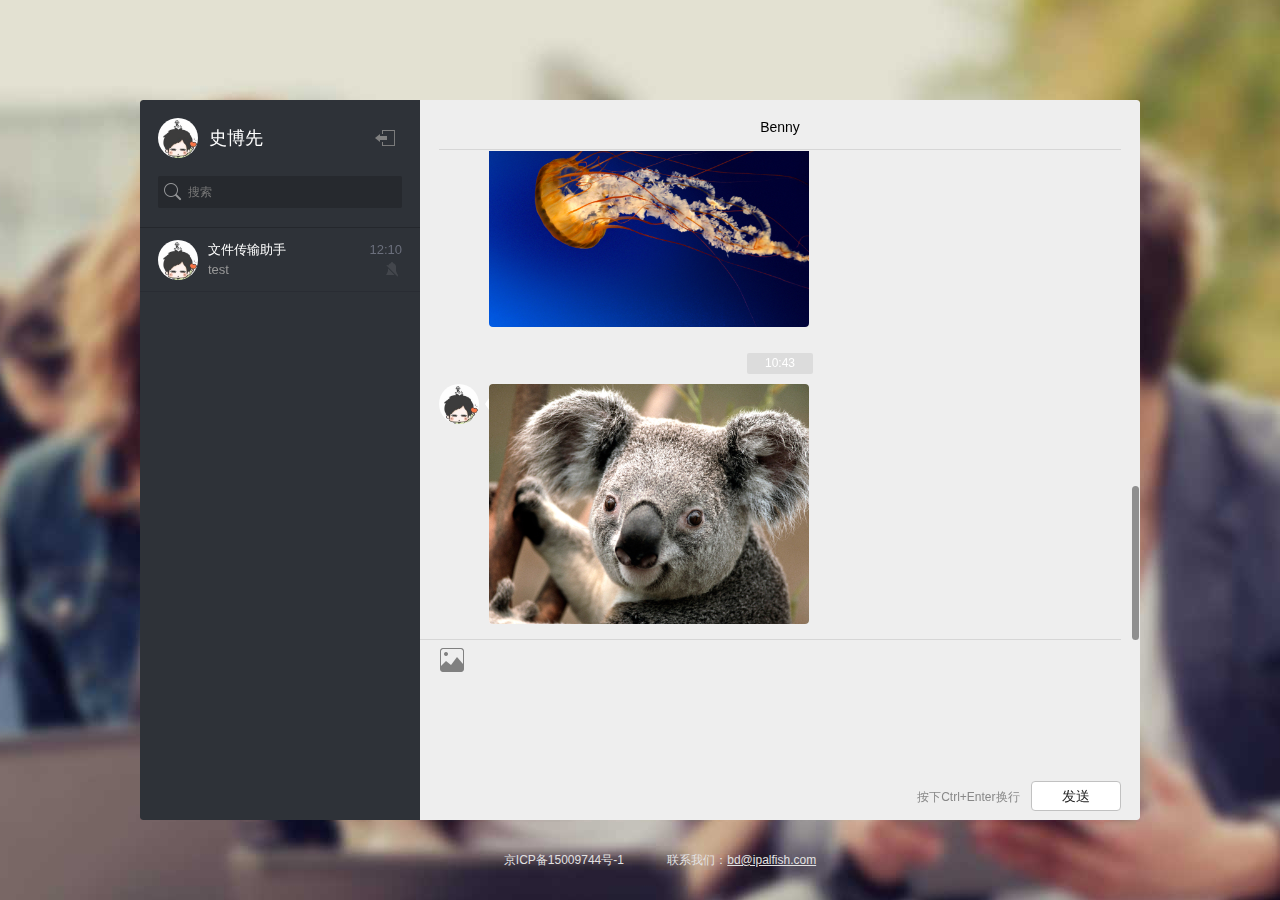
==== commit 7034571c: "add worker" ====
--- a/chat.html
+++ b/chat.html
@@ -58,26 +58,6 @@
                                         </div>
                                     </div>
                                 </div>
-                                
-                                <div>
-                                    <div class="chat_item">
-                                        <div class="ext">
-                                            <p class="attr">12:10</p>
-                                            <p class="attr">
-                                                <i class="palfish_no-remind"></i>
-                                            </p>
-                                        </div>
-                                        <div class="avatar">
-                                            <img class="img" src="images/132.jpg" alt="">
-                                        </div>
-                                        <div class="info">
-                                            <h3 class="nickname"><span class="nickname_text">real__隔壁老顾</span></h3>
-                                            <p class="msg">
-                                                <span>test</span>
-                                            </p>
-                                        </div>
-                                    </div>
-                                </div>
                             </div>
                         </div>
                     </div>
@@ -243,29 +223,12 @@
                                                 <div class="content">
                                                     <div class="bubble js_message_bubble bubble_default left">
                                                         <div class="bubble_cont">
-                                                            <div class="voice"style="width: 53.097px;">
-                                                                <i class="palfish_voice_gray"></i>
-                                                                <span class="duration">2''<i class="palfish_noread hide"></i></span>
-                                                            </div>
-                                                        </div>
-                                                    </div>
-                                                </div>
-                                            </div>
-                                        </div>
-                                    </div>
-                                </div>
-                                <div>
-                                    <div class="clearfix">
-                                        <div style="overflow: hidden;">
-                                            <div class="message me">
-                                                <p class="message_system"><span class="content">10:43</span></p>
-                                                <img class="avatar" src="images/132.jpg" title="real__隔壁老顾">
-                                                <div class="content">
-                                                    <div class="bubble js_message_bubble bubble_primary right">
-                                                    <div class="bubble_cont">
-                                                            <div class="voice" style="width: 51.06px;">
-                                                                <i class="palfish_voice_green"></i>
-                                                                <span class="duration">2''<i class="palfish_noread hide"></i></span>
+                                                            <div class="picture">
+                                                                <img class="msg-img" src="images/Koala.jpg" data-src="images/Koala.jpg">
+                                                                <i class="arrow"></i>
+                                                                <p class="loading hide">
+                                                                    <img src="images/ico_loading.gif" alt="">
+                                                                </p>
                                                             </div>
                                                         </div>
                                                     </div>
@@ -335,7 +298,6 @@
                         <a id="download" href="javascript:" title="下载图片">
                             <i class="palfish_download"></i>&nbsp;
                         </a>
-                        <iframe src="" name="show"  style="width:0;height:0"></iframe>
                     </li>
                     <li id="toLeft" class="img_opr_item">
                         <a href="javascript:" title="旋转图片">
@@ -351,16 +313,13 @@
             </div>
         </div>
     </div>
-    <div style="position:absolute;top:0;left:0;width:0;height:0;">
-        <audio id="voiceMsgPlayer" class="voicePlayer" preload="metadata" src="" style="width: 0px; height: 0px;"></audio>
-        <audio id="msgNoticePlayer" class="voicePlayer" preload="metadata" src="https://wx.qq.com/zh_CN/htmledition/v2/sound/msg.mp3" style="width: 0px; height: 0px;"></audio>
-    </div>
 </body>
 <script src="js/jquery-2.1.1.min.js"></script>
 <script src="js/jquery.slimscroll.min.js"></script>
 <script src="js/ImageTrans.js"></script>
 <script src="js/index.js"></script>
 <script>
+    var h_m = 107105, token = "85fb70418b53730020dd30714c866fb3";
     $(function () {
         $('.scroll-content').slimScroll({
             height: '100%',
@@ -369,7 +328,41 @@
         $('#editArea').slimScroll({
             height: '6em'
         });
+        
+        var worker = new Worker('js/worker.js');
+        worker.postMessage([h_m, token]);
+        worker.addEventListener('message', function (ev) {
+            var user = JSON.parse(ev.data);
+            updateUserList(user);
+        })
     })
+    
+    function updateUserList(user){
+//        console.log(user);
+        var uid = user.ctype == 1 ? (user.uid == h_m ? user.uid : user.touid) : user.sdialogid;
+        var item = $("#userItem .chat_item[uid=" + uid + "]"), html = '';
+        if (item.length == 0) {
+            html += '' +
+                '<div class="chat_item" ctype=1 uid="' + uid + '" time="' + user.ct + '">' +
+                '<div class="ext">' +
+                '<p class="attr"></p>' +
+                '<p class="attr">' +
+                '<i class="palfish_no-remind"></i>' +
+                '</p>' +
+                '</div>' +
+                '<div class="avatar">' +
+                '<img class="img" src="' + user.avatar + '" alt="">' +
+                '</div>' +
+                '<div class="info">' +
+                '<h3 class="nickname"><span class="nickname_text">' + user.name + '</span></h3>' +
+                '<p class="msg">' +
+                '<span></span>' +
+                '</p>' +
+                '</div>' +
+                '</div>';
+            $('#userItem').prepend(html);
+        }
+    }
 </script>
 
 </html>--- a/css/chat.css
+++ b/css/chat.css
@@ -7,7 +7,7 @@
 .clearfix:after { content: " "; visibility: hidden; display: block; height: 0; clear: both }
 pre { margin: 0; font-family: inherit; font-size: inherit; white-space: pre-wrap; word-break: initial; }
 /*@-moz-document url-prefix(){.scroll-wrapper > .scroll-content.chat_list{padding-bottom: -17px!important; margin-right: -17px!important; height: 625px!important;}.scroll-wrapper > .scroll-content.chat_bd{padding-bottom: -17px!important; margin-right: -17px!important; height: 640px!important;}}*/
-/*@media screen\0 { .scroll-wrapper>.scroll-content.chat_list {margin-bottom: -17px!important; margin-right: -17px!important; height: 660px!important;}.scroll-wrapper > .scroll-content.chat_bd{padding-bottom: -17px!important; margin-right: -17px!important; height: 675px!important;}}*/
+/*@media screen\0 { #imgContainer img{left: 50%!important;top:50%!important;-webkit-transform: translate(-50%,-50%)!important;transform: translate(-50%,-50%)!important}}*/
 
 
 a.btn { text-decoration: none }
@@ -122,7 +122,7 @@
 .bubble_cont .voice { padding: 7px 13px; width: 150px; max-width: 300px; cursor: pointer; position: relative }
 .bubble_cont .voice:after { display: block; content: ''; clear: both }
 .bubble_cont .voice .duration { position: absolute; right: -77px; width: 55px; color: #888; cursor: default }
-.bubble_cont .voice .duration i { margin-left: 5px; position: absolute; top: 5px; }
+.bubble_cont .voice .duration i { margin-left: 5px }
 .bubble_cont .voice .flag { position: absolute; right: -53px }
 .bubble_cont .app { padding: 7px 13px; background-color: #fff; margin: 2px; display: block; overflow: hidden; text-decoration: none; max-width: 300px; min-width: 250px }
 .bubble_cont .app .title { font-weight: 400; margin-bottom: 10px; color: #333 }
@@ -191,11 +191,6 @@
 .palfish_face { background: url(../images/sprite.png) 0 -805px; width: 30px; height: 30px; vertical-align: middle; display: inline-block; background-size: 150px 2489px }
 .palfish_screencut { background: url(../images/sprite.png) 0 -1916px; width: 30px; height: 30px; vertical-align: middle; display: inline-block; background-size: 150px 2489px }
 .palfish_message_fail { background: url(../images/sprite.png) 0 -1270px; width: 22px; height: 22px; vertical-align: middle; display: inline-block }
-.palfish_voice_gray { background: url(../images/sprite.png) 0 -2427px; width: 23px; height: 23px; vertical-align: middle; display: inline-block; }
-.palfish_voice_green { background: url(../images/sprite.png) 0 -2450px; width: 23px; height: 23px; vertical-align: middle; display: inline-block; }
-.palfish_noread { background: url(../images/sprite.png) 0 -1422px; width: 11px; height: 11px; vertical-align: middle; display: inline-block; }
-.palfish_voice_playing { background: url(../images/xxx.png); width: 23px; height: 23px; vertical-align: middle; display: inline-block }
-.palfish_voice_gray_playing { background: url(../images/xxx.png); width: 23px; height: 23px; vertical-align: middle; display: inline-block }
 
 .box { position: relative; background-color: #eee; height: 100%; overflow: hidden;border-top-right-radius: 3px; border-bottom-right-radius: 3px; }
 .box_hd { text-align: center; position: absolute; top: 0; left: 0; right: 0; line-height: 30px }
@@ -212,6 +207,7 @@
 
 
 
+
 .mask { position: fixed; top: 0; left: 0; width: 100%; height: 100%; filter: alpha(opacity=75); -moz-opacity: .75; -khtml-opacity: .75; opacity: .75; background-color: #000; z-index: 9998 }
 .preview_mask { filter: alpha(opacity=92); -moz-opacity: .92; -khtml-opacity: .92; opacity: .92 }
 .img_preview_container { position: fixed; top: 0; right: 0; bottom: 0; left: 0; margin: auto; text-align: center; z-index: 10000; *height: 100%; overflow: hidden }
@@ -221,7 +217,7 @@
 .img_preview_container .img_wrp img.rotate180 { -webkit-transform: rotate(-180deg); transform: rotate(-180deg) }
 .img_preview_container .img_wrp img.rotate270 { -webkit-transform: rotate(-270deg); transform: rotate(-270deg) }
 .img_preview_container .img_opr_container { position: fixed; left: 50%; bottom: 100px; margin-left: -325px; width: 650px; text-align: center }
-.img_preview_container .img_opr_list { display: inline-block; *display: inline; *zoom: 1; border-radius: 45px; -moz-border-radius: 45px; -webkit-border-radius: 45px; padding: 0 4px; line-height: 32px; background: rgba(255, 255, 255, .1) }
+.img_preview_container .img_opr_list { display: inline-block; *display: inline; *zoom: 1; border-radius: 45px; -moz-border-radius: 45px; -webkit-border-radius: 45px; padding: 0 4px; line-height: 0; background: rgba(255, 255, 255, .1) }
 .img_preview_container .img_opr_item { float: left }
 .img_preview_container .img_opr_item:first-child { border-left-width: 0 }
 .img_preview_container .img_opr_item a { display: block; padding: 0 32px; color: #fff; text-decoration: none }
@@ -246,6 +242,9 @@
 .palfish_close-window { background: url(../images/sprite.png) 0 -606px; width: 55px; height: 55px; vertical-align: middle; display: inline-block; background-size: 150px 2489px }
 #imgContainer {width: 100%;height: 100%;}
 #imgContainer img{cursor: move}
+@media screen\0 { #imgContainer img{left: 50%!important;top:50%!important;-webkit-transform: translate(-50%,-50%)!important;transform: translate(-50%,-50%)!important}}
+
+
 
 
 .main .copyright { position: absolute; bottom: 30px; width: 100%; text-align: center; font-size: 12px; color: #e3e3e3 }
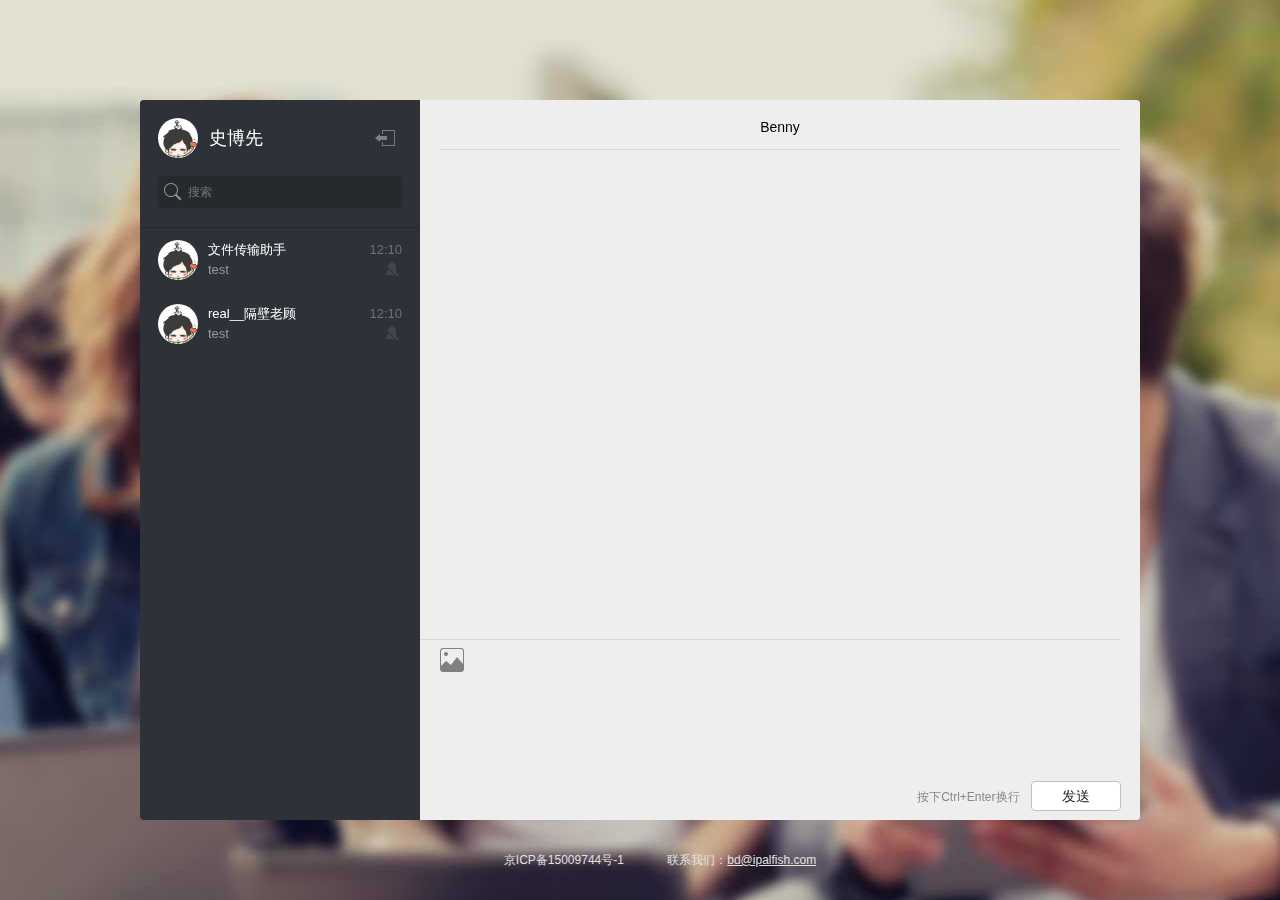
==== commit bfa85752: "first push" ====
--- a/chat.html
+++ b/chat.html
@@ -58,6 +58,26 @@
                                         </div>
                                     </div>
                                 </div>
+                                
+                                <div>
+                                    <div class="chat_item">
+                                        <div class="ext">
+                                            <p class="attr">12:10</p>
+                                            <p class="attr">
+                                                <i class="palfish_no-remind"></i>
+                                            </p>
+                                        </div>
+                                        <div class="avatar">
+                                            <img class="img" src="images/132.jpg" alt="">
+                                        </div>
+                                        <div class="info">
+                                            <h3 class="nickname"><span class="nickname_text">real__隔壁老顾</span></h3>
+                                            <p class="msg">
+                                                <span>test</span>
+                                            </p>
+                                        </div>
+                                    </div>
+                                </div>
                             </div>
                         </div>
                     </div>
@@ -80,7 +100,8 @@
                     <!--BEGIN BD-->
                     <div class="scroll-wrapper box_bd">
                         <div class="box_bd scroll-content">
-                            <div>
+<!--
+                            <div> 
                                 <div class="top-placeholder" style="height: 0px;"></div>
                                 <div>
                                     <div class="clearfix">
@@ -223,12 +244,29 @@
                                                 <div class="content">
                                                     <div class="bubble js_message_bubble bubble_default left">
                                                         <div class="bubble_cont">
-                                                            <div class="picture">
-                                                                <img class="msg-img" src="images/Koala.jpg" data-src="images/Koala.jpg">
-                                                                <i class="arrow"></i>
-                                                                <p class="loading hide">
-                                                                    <img src="images/ico_loading.gif" alt="">
-                                                                </p>
+                                                            <div class="voice"style="width: 53.097px;">
+                                                                <i class="palfish_voice_gray"></i>
+                                                                <span class="duration">2''<i class="palfish_noread hide"></i></span>
+                                                            </div>
+                                                        </div>
+                                                    </div>
+                                                </div>
+                                            </div>
+                                        </div>
+                                    </div>
+                                </div>
+                                <div>
+                                    <div class="clearfix">
+                                        <div style="overflow: hidden;">
+                                            <div class="message me">
+                                                <p class="message_system"><span class="content">10:43</span></p>
+                                                <img class="avatar" src="images/132.jpg" title="real__隔壁老顾">
+                                                <div class="content">
+                                                    <div class="bubble js_message_bubble bubble_primary right">
+                                                    <div class="bubble_cont">
+                                                            <div class="voice" style="width: 51.06px;">
+                                                                <i class="palfish_voice_green"></i>
+                                                                <span class="duration">2''<i class="palfish_noread hide"></i></span>
                                                             </div>
                                                         </div>
                                                     </div>
@@ -239,7 +277,8 @@
                                 </div>
                                 <div class="bottom-placeholder" style="height: 0px;"></div>
                             </div>
-                            <div id="prerender"></div>
+-->
+<!--                            <div id="prerender"></div>-->
                             <div class="message_empty hide">
                                 <i class="palfish_nomes_icon"></i>
                                 <p class="">暂时没有新消息</p>
@@ -298,6 +337,7 @@
                         <a id="download" href="javascript:" title="下载图片">
                             <i class="palfish_download"></i>&nbsp;
                         </a>
+                        <iframe src="" name="show"  style="width:0;height:0"></iframe>
                     </li>
                     <li id="toLeft" class="img_opr_item">
                         <a href="javascript:" title="旋转图片">
@@ -312,6 +352,10 @@
                 </ul>
             </div>
         </div>
+    </div>
+    <div style="position:absolute;top:0;left:0;width:0;height:0;">
+        <audio id="voiceMsgPlayer" class="voicePlayer" preload="metadata" src="" style="width: 0px; height: 0px;"></audio>
+        <!--<audio id="msgNoticePlayer" class="voicePlayer" preload="metadata" src="https://wx.qq.com/zh_CN/htmledition/v2/sound/msg.mp3" style="width: 0px; height: 0px;"></audio>-->
     </div>
 </body>
 <script src="js/jquery-2.1.1.min.js"></script>
@@ -332,36 +376,42 @@
         var worker = new Worker('js/worker.js');
         worker.postMessage([h_m, token]);
         worker.addEventListener('message', function (ev) {
-            var user = JSON.parse(ev.data);
-            updateUserList(user);
+            var data = JSON.parse(ev.data);
+            if(typeof data == 'number'){
+                var smsgid = sessionStorage.getItem("smsgid");
+                if(!smsgid || ev.data > smsgid){
+                    sessionStorage.setItem("smsgid", ev.data);
+                }
+            }else{
+                updateUserList(data);
+            }
         })
     })
     
     function updateUserList(user){
-//        console.log(user);
-        var uid = user.ctype == 1 ? (user.uid == h_m ? user.uid : user.touid) : user.sdialogid;
+        var uid = user.ctype == 1 ? (user.uid != h_m ? user.uid : user.touid) : user.sdialogid;
         var item = $("#userItem .chat_item[uid=" + uid + "]"), html = '';
-        if (item.length == 0) {
-            html += '' +
-                '<div class="chat_item" ctype=1 uid="' + uid + '" time="' + user.ct + '">' +
-                '<div class="ext">' +
-                '<p class="attr"></p>' +
-                '<p class="attr">' +
-                '<i class="palfish_no-remind"></i>' +
-                '</p>' +
-                '</div>' +
-                '<div class="avatar">' +
-                '<img class="img" src="' + user.avatar + '" alt="">' +
-                '</div>' +
-                '<div class="info">' +
-                '<h3 class="nickname"><span class="nickname_text">' + user.name + '</span></h3>' +
-                '<p class="msg">' +
-                '<span></span>' +
-                '</p>' +
-                '</div>' +
-                '</div>';
-            $('#userItem').prepend(html);
-        }
+        if(item.length > 0) return false;
+        html += '' +
+            '<div class="chat_item" ctype=1 uid="' + uid + '" time="' + user.ct + '">' +
+            '<div class="ext">' +
+            '<p class="attr"></p>' +
+            '<p class="attr">' +
+            '<i class=""></i>' +
+            '</p>' +
+            '</div>' +
+            '<div class="avatar">' +
+            '<img class="img" src="' + user.avatar + '" alt="">' +
+            '</div>' +
+            '<div class="info">' +
+            '<h3 class="nickname"><span class="nickname_text">' + user.name + '</span></h3>' +
+            '<p class="msg">' +
+            '<span></span>' +
+            '</p>' +
+            '</div>' +
+            '</div>';
+        $('#userItem').append(html);
+        $(".box_bd").append("<div class='chatItems' uid='" + uid + "'></div>")
     }
 </script>
 
--- a/css/chat.css
+++ b/css/chat.css
@@ -7,7 +7,7 @@
 .clearfix:after { content: " "; visibility: hidden; display: block; height: 0; clear: both }
 pre { margin: 0; font-family: inherit; font-size: inherit; white-space: pre-wrap; word-break: initial; }
 /*@-moz-document url-prefix(){.scroll-wrapper > .scroll-content.chat_list{padding-bottom: -17px!important; margin-right: -17px!important; height: 625px!important;}.scroll-wrapper > .scroll-content.chat_bd{padding-bottom: -17px!important; margin-right: -17px!important; height: 640px!important;}}*/
-/*@media screen\0 { #imgContainer img{left: 50%!important;top:50%!important;-webkit-transform: translate(-50%,-50%)!important;transform: translate(-50%,-50%)!important}}*/
+/*@media screen\0 { .scroll-wrapper>.scroll-content.chat_list {margin-bottom: -17px!important; margin-right: -17px!important; height: 660px!important;}.scroll-wrapper > .scroll-content.chat_bd{padding-bottom: -17px!important; margin-right: -17px!important; height: 675px!important;}}*/
 
 
 a.btn { text-decoration: none }
@@ -122,7 +122,7 @@
 .bubble_cont .voice { padding: 7px 13px; width: 150px; max-width: 300px; cursor: pointer; position: relative }
 .bubble_cont .voice:after { display: block; content: ''; clear: both }
 .bubble_cont .voice .duration { position: absolute; right: -77px; width: 55px; color: #888; cursor: default }
-.bubble_cont .voice .duration i { margin-left: 5px }
+.bubble_cont .voice .duration i { margin-left: 5px; position: absolute; top: 5px; }
 .bubble_cont .voice .flag { position: absolute; right: -53px }
 .bubble_cont .app { padding: 7px 13px; background-color: #fff; margin: 2px; display: block; overflow: hidden; text-decoration: none; max-width: 300px; min-width: 250px }
 .bubble_cont .app .title { font-weight: 400; margin-bottom: 10px; color: #333 }
@@ -191,6 +191,11 @@
 .palfish_face { background: url(../images/sprite.png) 0 -805px; width: 30px; height: 30px; vertical-align: middle; display: inline-block; background-size: 150px 2489px }
 .palfish_screencut { background: url(../images/sprite.png) 0 -1916px; width: 30px; height: 30px; vertical-align: middle; display: inline-block; background-size: 150px 2489px }
 .palfish_message_fail { background: url(../images/sprite.png) 0 -1270px; width: 22px; height: 22px; vertical-align: middle; display: inline-block }
+.palfish_voice_gray { background: url(../images/sprite.png) 0 -2427px; width: 23px; height: 23px; vertical-align: middle; display: inline-block; }
+.palfish_voice_green { background: url(../images/sprite.png) 0 -2450px; width: 23px; height: 23px; vertical-align: middle; display: inline-block; }
+.palfish_noread { background: url(../images/sprite.png) 0 -1422px; width: 11px; height: 11px; vertical-align: middle; display: inline-block; }
+.palfish_voice_playing { background: url(../images/xxx.png); width: 23px; height: 23px; vertical-align: middle; display: inline-block }
+.palfish_voice_gray_playing { background: url(../images/xxx.png); width: 23px; height: 23px; vertical-align: middle; display: inline-block }
 
 .box { position: relative; background-color: #eee; height: 100%; overflow: hidden;border-top-right-radius: 3px; border-bottom-right-radius: 3px; }
 .box_hd { text-align: center; position: absolute; top: 0; left: 0; right: 0; line-height: 30px }
@@ -207,7 +212,6 @@
 
 
 
-
 .mask { position: fixed; top: 0; left: 0; width: 100%; height: 100%; filter: alpha(opacity=75); -moz-opacity: .75; -khtml-opacity: .75; opacity: .75; background-color: #000; z-index: 9998 }
 .preview_mask { filter: alpha(opacity=92); -moz-opacity: .92; -khtml-opacity: .92; opacity: .92 }
 .img_preview_container { position: fixed; top: 0; right: 0; bottom: 0; left: 0; margin: auto; text-align: center; z-index: 10000; *height: 100%; overflow: hidden }
@@ -217,7 +221,7 @@
 .img_preview_container .img_wrp img.rotate180 { -webkit-transform: rotate(-180deg); transform: rotate(-180deg) }
 .img_preview_container .img_wrp img.rotate270 { -webkit-transform: rotate(-270deg); transform: rotate(-270deg) }
 .img_preview_container .img_opr_container { position: fixed; left: 50%; bottom: 100px; margin-left: -325px; width: 650px; text-align: center }
-.img_preview_container .img_opr_list { display: inline-block; *display: inline; *zoom: 1; border-radius: 45px; -moz-border-radius: 45px; -webkit-border-radius: 45px; padding: 0 4px; line-height: 0; background: rgba(255, 255, 255, .1) }
+.img_preview_container .img_opr_list { display: inline-block; *display: inline; *zoom: 1; border-radius: 45px; -moz-border-radius: 45px; -webkit-border-radius: 45px; padding: 0 4px; line-height: 32px; background: rgba(255, 255, 255, .1) }
 .img_preview_container .img_opr_item { float: left }
 .img_preview_container .img_opr_item:first-child { border-left-width: 0 }
 .img_preview_container .img_opr_item a { display: block; padding: 0 32px; color: #fff; text-decoration: none }
@@ -242,9 +246,6 @@
 .palfish_close-window { background: url(../images/sprite.png) 0 -606px; width: 55px; height: 55px; vertical-align: middle; display: inline-block; background-size: 150px 2489px }
 #imgContainer {width: 100%;height: 100%;}
 #imgContainer img{cursor: move}
-@media screen\0 { #imgContainer img{left: 50%!important;top:50%!important;-webkit-transform: translate(-50%,-50%)!important;transform: translate(-50%,-50%)!important}}
-
-
 
 
 .main .copyright { position: absolute; bottom: 30px; width: 100%; text-align: center; font-size: 12px; color: #e3e3e3 }
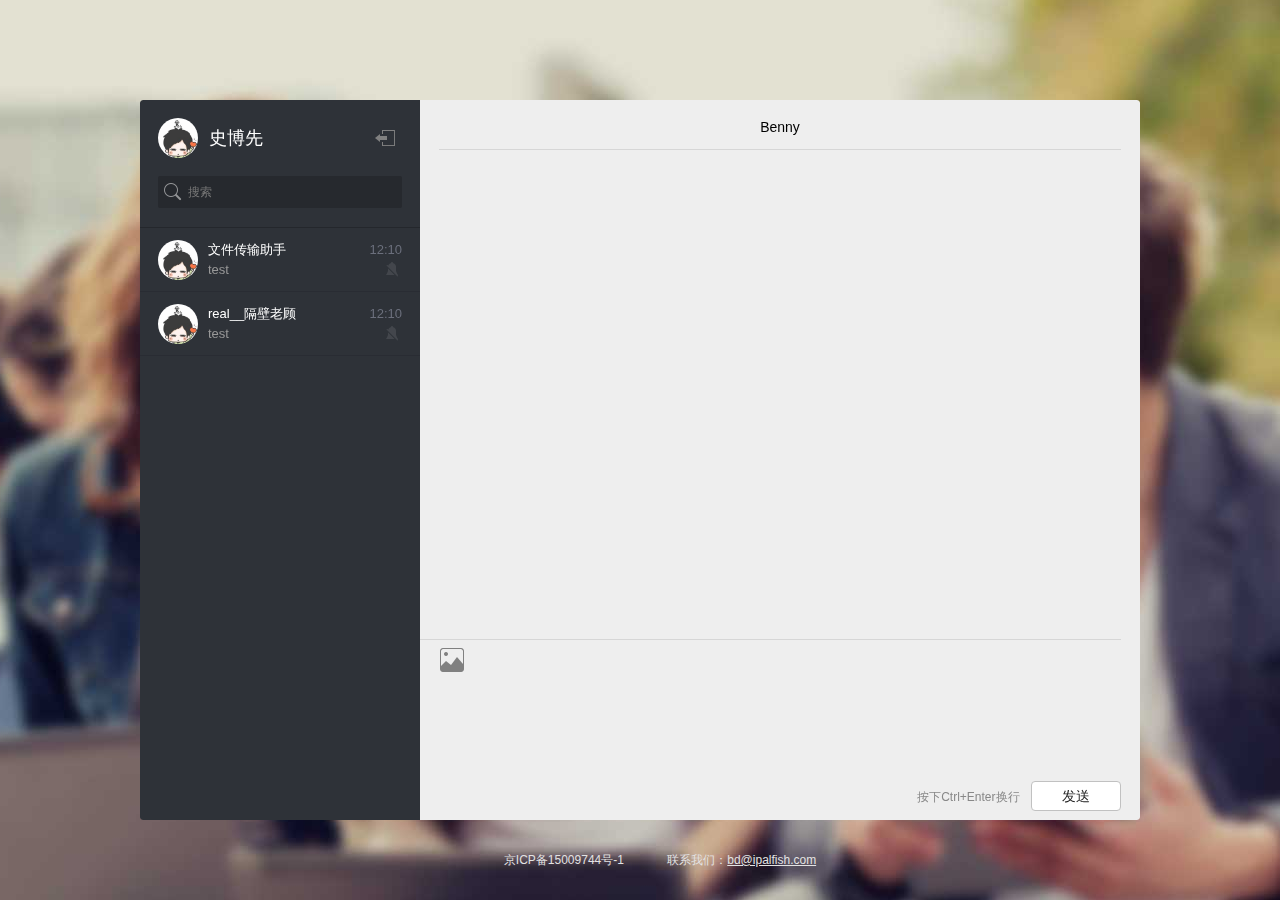
==== commit 84307d9a: "modify" ====
--- a/chat.html
+++ b/chat.html
@@ -10,6 +10,22 @@
     <meta http-equiv="Expires" content="0">
     <link rel="stylesheet" href="css/reset.css">
     <link rel="stylesheet" href="css/chat.css">
+    <style>
+        .chat_item .avatar .icon {
+            position: absolute;
+            top: -6px;
+            right: -6px;
+            color: #FFF;
+            font-style: normal;
+            font-size: 12px;
+            text-align: center;
+            background: url(images/sprite.png) 0 -1780px;
+            width: 22px;
+            height: 19px;
+            vertical-align: middle;
+            display: inline-block;
+        }
+    </style>
 </head>
 
 <body>
@@ -402,6 +418,7 @@
             '</div>' +
             '<div class="avatar">' +
             '<img class="img" src="' + user.avatar + '" alt="">' +
+            '<i class="icon">4</i>' +
             '</div>' +
             '<div class="info">' +
             '<h3 class="nickname"><span class="nickname_text">' + user.name + '</span></h3>' +
